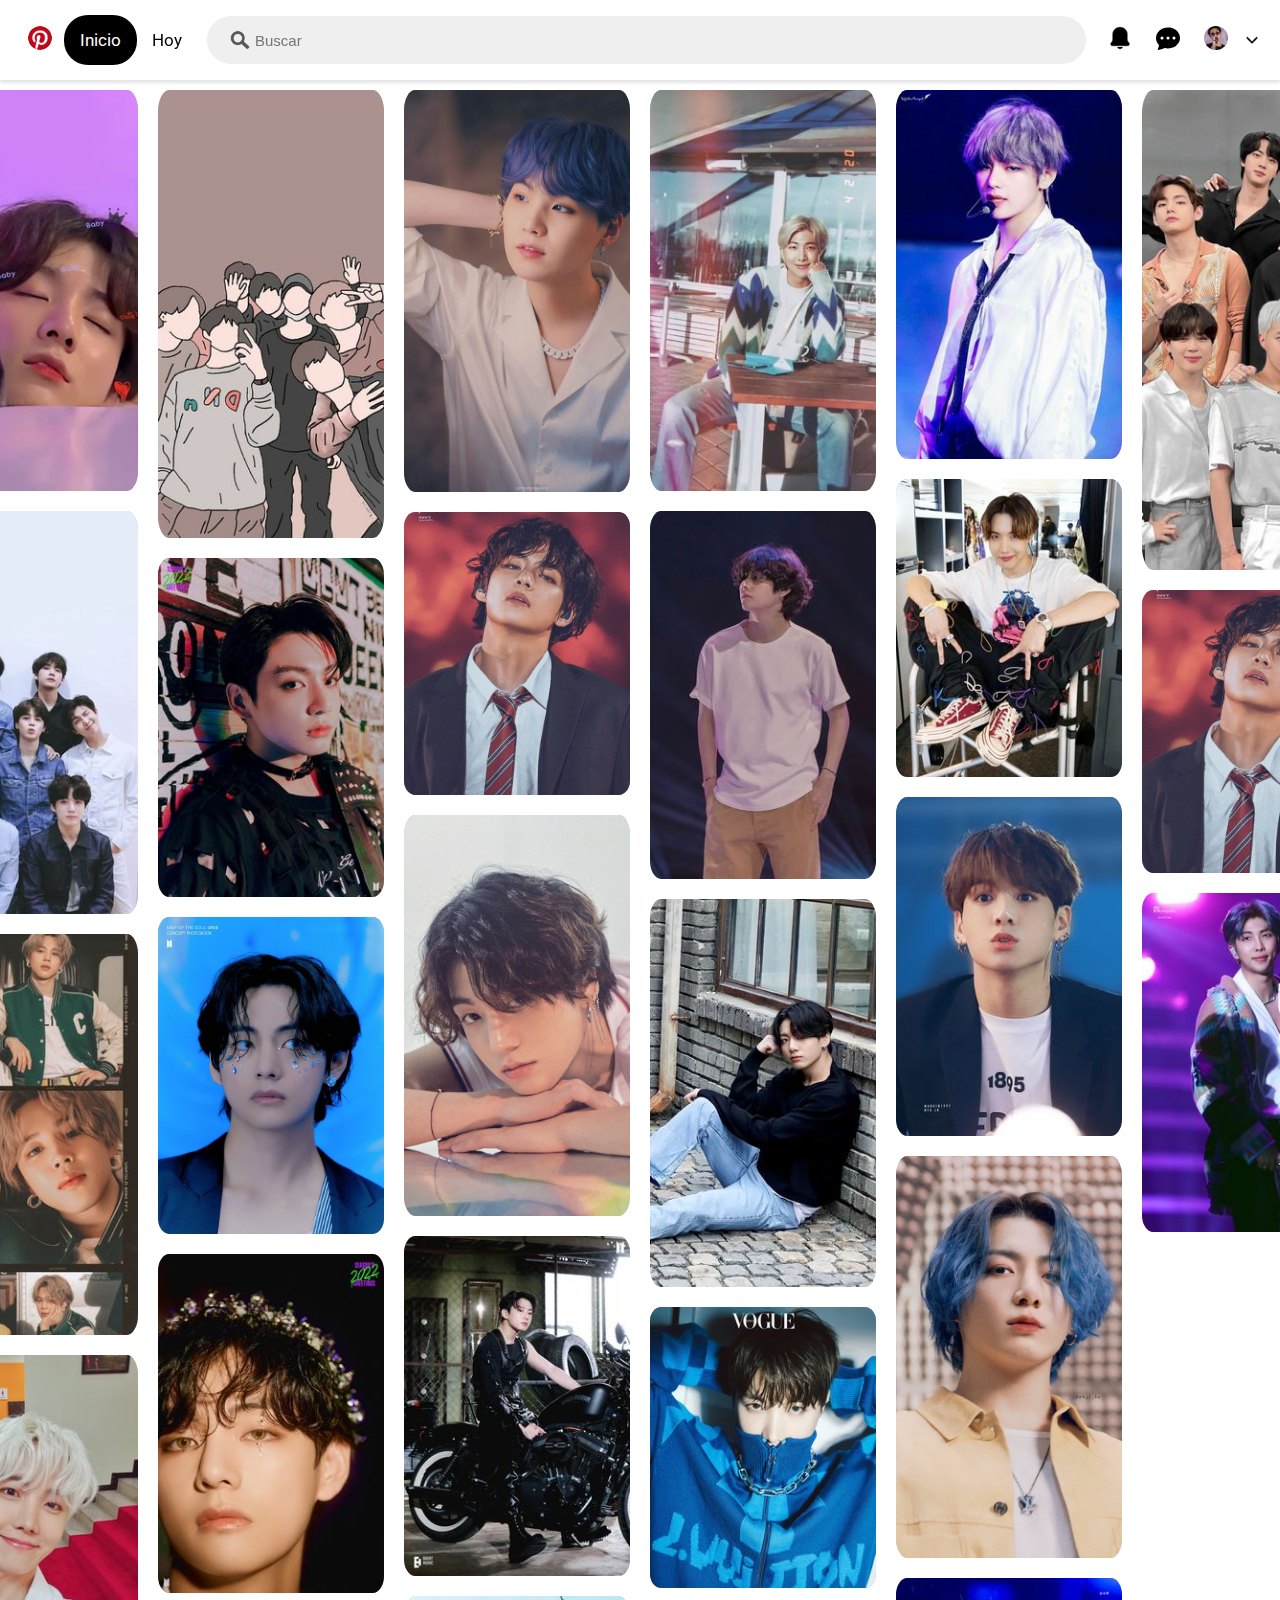
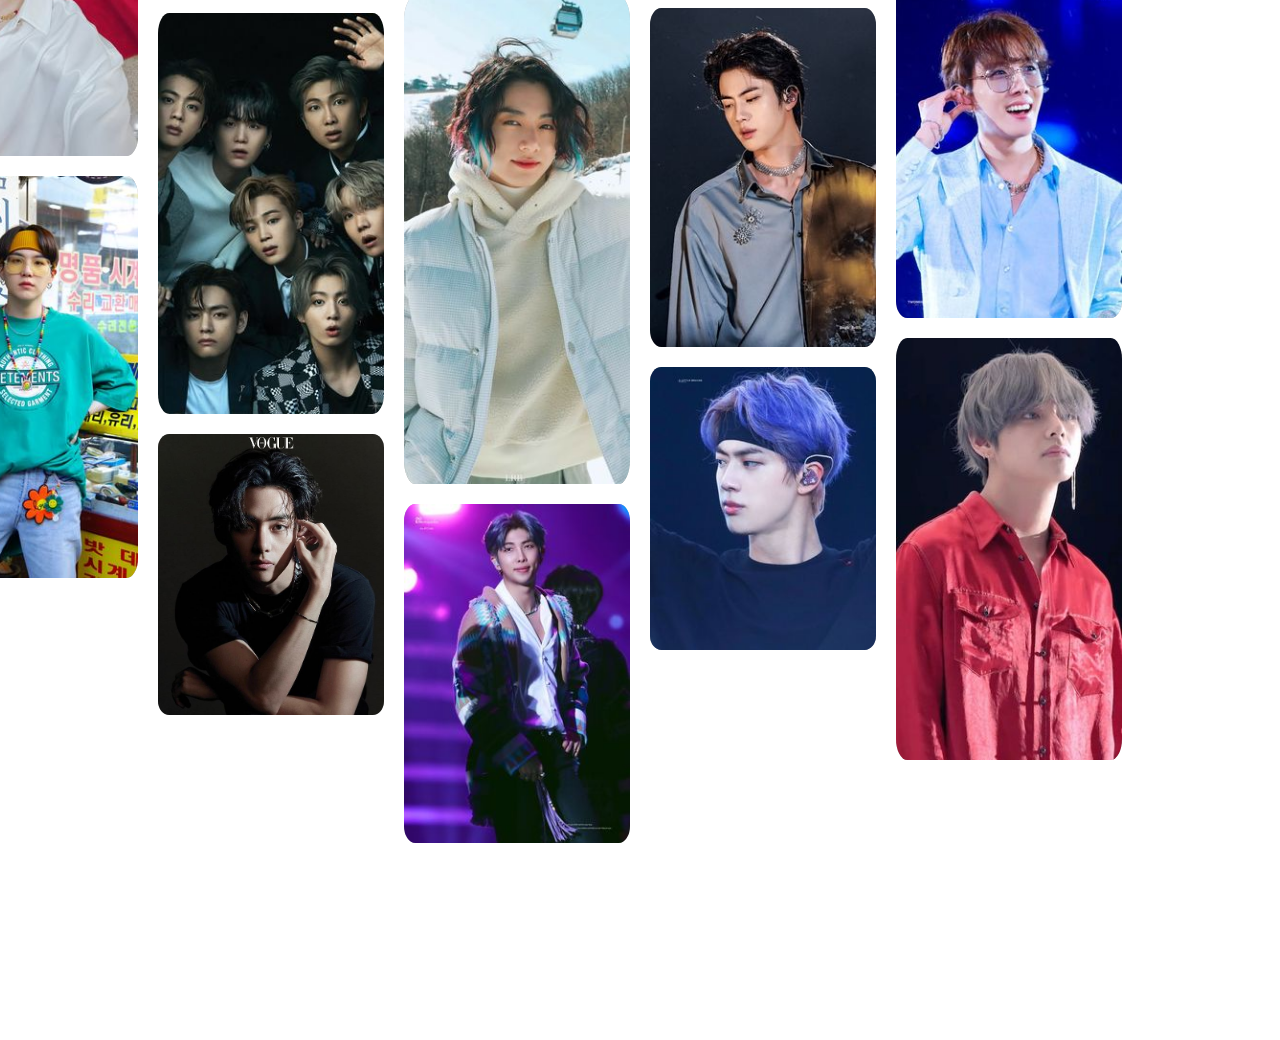
==== index.html @ 81903272 "first commit" ====
<!DOCTYPE html>
<html lang="en">

<head>
    <meta charset="UTF-8">
    <meta http-equiv="X-UA-Compatible" content="IE=edge">
    <meta name="viewport" content="width=device-width, initial-scale=1.0">
    <title>Clon Pinterest</title>
    <link rel="stylesheet" href="style.css">
    <link rel="shortcut icon" href="images/pinterest-logo.png" type="image/x-icon">
</head>

<body>
    <nav id="navbar-pinterest">
        <div class="icon-main">
            <a href="https://www.pinterest.com">
                <img id="pinterest-icon" src="images/pinterest-logo.png" alt="">
            </a>
        </div>
        <div class="nav-bttn main">
            <input type="button" value="Inicio">
            <img id="mobile-down" src="images/icon-down.png" alt="">
        </div>
        <div class="nav-bttn today">
            <input type="button" value="Hoy">
        </div>
        <div class="box">
            <div class="box-search">
                <div>
                    <img src="images/icon-search.png" alt="">
                </div>
                <div>
                    <input class="finder" type="text" name="" id="" placeholder="Buscar">
                </div>
            </div>
        </div>
        <div class="icon-right">
            <div id="mobile-search">
                <img src="images/icon-search.png" alt="">
            </div>
            <div id="notifications">
                <img src="images/bell-ring.png" alt="">
            </div>
            <div id="message">
                <img src="images/icon-chat.svg" alt="">
            </div>
            <div id="profile-img">
                <img src="images/profile.jpg" alt="">
            </div>
            <div id="options">
                <img src="images/icon-down.png" alt="">
            </div>
        </div>
    </nav>

    <main id="content">
        <div class="card-image">
            <div id="box-hover">
                <div id="box-up">
                    <div id="box-perfil">
                        Perfil
                        <img src="images/icon-down-white.png" alt="">
                    </div>
                    <div id="box-guardar">
                        <input type="button" value="Guardar">
                    </div>
                </div>
                <div id="box-down">
                    <div id="box-subir">
                        <img src="images/upload.png" alt="">
                    </div>
                    <div id="box-opciones">
                        <img src="images/more-option.png" alt="">
                    </div>
                </div>
            </div>
            <img src="images/img-12.jpg" alt="">
        </div>
        <div class="card-image">
            <div id="box-hover">
                <div id="box-up">
                    <div id="box-perfil">
                        Perfil
                        <img src="images/icon-down-white.png" alt="">
                    </div>
                    <div id="box-guardar">
                        <input type="button" value="Guardar">
                    </div>
                </div>
                <div id="box-down">
                    <div id="box-subir">
                        <img src="images/upload.png" alt="">
                    </div>
                    <div id="box-opciones">
                        <img src="images/more-option.png" alt="">
                    </div>
                </div>
            </div>
            <img src="images/img-13.jpg" alt="">
        </div>
        <div class="card-image">
            <div id="box-hover">
                <div id="box-up">
                    <div id="box-perfil">
                        Perfil
                        <img src="images/icon-down-white.png" alt="">
                    </div>
                    <div id="box-guardar">
                        <input type="button" value="Guardar">
                    </div>
                </div>
                <div id="box-down">
                    <div id="box-subir">
                        <img src="images/upload.png" alt="">
                    </div>
                    <div id="box-opciones">
                        <img src="images/more-option.png" alt="">
                    </div>
                </div>
            </div>
            <img src="images/img-14.jpg" alt="">
        </div>
        <div class="card-image">
            <div id="box-hover">
                <div id="box-up">
                    <div id="box-perfil">
                        Perfil
                        <img src="images/icon-down-white.png" alt="">
                    </div>
                    <div id="box-guardar">
                        <input type="button" value="Guardar">
                    </div>
                </div>
                <div id="box-down">
                    <div id="box-subir">
                        <img src="images/upload.png" alt="">
                    </div>
                    <div id="box-opciones">
                        <img src="images/more-option.png" alt="">
                    </div>
                </div>
            </div>
            <img src="images/img-15.jpg" alt="">
        </div>
        <div class="card-image">
            <div id="box-hover">
                <div id="box-up">
                    <div id="box-perfil">
                        Perfil
                        <img src="images/icon-down-white.png" alt="">
                    </div>
                    <div id="box-guardar">
                        <input type="button" value="Guardar">
                    </div>
                </div>
                <div id="box-down">
                    <div id="box-subir">
                        <img src="images/upload.png" alt="">
                    </div>
                    <div id="box-opciones">
                        <img src="images/more-option.png" alt="">
                    </div>
                </div>
            </div>
            <img src="images/img-6.jpg" alt="">
        </div>
        <div class="card-image">
            <div id="box-hover">
                <div id="box-up">
                    <div id="box-perfil">
                        Perfil
                        <img src="images/icon-down-white.png" alt="">
                    </div>
                    <div id="box-guardar">
                        <input type="button" value="Guardar">
                    </div>
                </div>
                <div id="box-down">
                    <div id="box-subir">
                        <img src="images/upload.png" alt="">
                    </div>
                    <div id="box-opciones">
                        <img src="images/more-option.png" alt="">
                    </div>
                </div>
            </div>
            <img src="images/img-5.jpg" alt="">
        </div>
        <div class="card-image">
            <div id="box-hover">
                <div id="box-up">
                    <div id="box-perfil">
                        Perfil
                        <img src="images/icon-down-white.png" alt="">
                    </div>
                    <div id="box-guardar">
                        <input type="button" value="Guardar">
                    </div>
                </div>
                <div id="box-down">
                    <div id="box-subir">
                        <img src="images/upload.png" alt="">
                    </div>
                    <div id="box-opciones">
                        <img src="images/more-option.png" alt="">
                    </div>
                </div>
            </div>
            <img src="images/img-11.jpg" alt="">
        </div>
        <div class="card-image">
            <div id="box-hover">
                <div id="box-up">
                    <div id="box-perfil">
                        Perfil
                        <img src="images/icon-down-white.png" alt="">
                    </div>
                    <div id="box-guardar">
                        <input type="button" value="Guardar">
                    </div>
                </div>
                <div id="box-down">
                    <div id="box-subir">
                        <img src="images/upload.png" alt="">
                    </div>
                    <div id="box-opciones">
                        <img src="images/more-option.png" alt="">
                    </div>
                </div>
            </div>
            <img src="images/img-1.jpg" alt="">
        </div>
        <div class="card-image">
            <div id="box-hover">
                <div id="box-up">
                    <div id="box-perfil">
                        Perfil
                        <img src="images/icon-down-white.png" alt="">
                    </div>
                    <div id="box-guardar">
                        <input type="button" value="Guardar">
                    </div>
                </div>
                <div id="box-down">
                    <div id="box-subir">
                        <img src="images/upload.png" alt="">
                    </div>
                    <div id="box-opciones">
                        <img src="images/more-option.png" alt="">
                    </div>
                </div>
            </div>
            <img src="images/img-8.jpg" alt="">
        </div>
        <div class="card-image">
            <img src="images/img-9.jpg" alt="">
        </div>
        <div class="card-image">
            <div id="box-hover">
                <div id="box-up">
                    <div id="box-perfil">
                        Perfil
                        <img src="images/icon-down-white.png" alt="">
                    </div>
                    <div id="box-guardar">
                        <input type="button" value="Guardar">
                    </div>
                </div>
                <div id="box-down">
                    <div id="box-subir">
                        <img src="images/upload.png" alt="">
                    </div>
                    <div id="box-opciones">
                        <img src="images/more-option.png" alt="">
                    </div>
                </div>
            </div>
            <img src="images/img-10.jpg" alt="">
        </div>
        <div class="card-image">
            <div id="box-hover">
                <div id="box-up">
                    <div id="box-perfil">
                        Perfil
                        <img src="images/icon-down-white.png" alt="">
                    </div>
                    <div id="box-guardar">
                        <input type="button" value="Guardar">
                    </div>
                </div>
                <div id="box-down">
                    <div id="box-subir">
                        <img src="images/upload.png" alt="">
                    </div>
                    <div id="box-opciones">
                        <img src="images/more-option.png" alt="">
                    </div>
                </div>
            </div>
            <img src="images/img-2.jpg" alt="">
        </div>
        <div class="card-image">
            <div id="box-hover">
                <div id="box-up">
                    <div id="box-perfil">
                        Perfil
                        <img src="images/icon-down-white.png" alt="">
                    </div>
                    <div id="box-guardar">
                        <input type="button" value="Guardar">
                    </div>
                </div>
                <div id="box-down">
                    <div id="box-subir">
                        <img src="images/upload.png" alt="">
                    </div>
                    <div id="box-opciones">
                        <img src="images/more-option.png" alt="">
                    </div>
                </div>
            </div>
            <img src="images/img-3.jpg" alt="">
        </div>
        <div class="card-image">
            <div id="box-hover">
                <div id="box-up">
                    <div id="box-perfil">
                        Perfil
                        <img src="images/icon-down-white.png" alt="">
                    </div>
                    <div id="box-guardar">
                        <input type="button" value="Guardar">
                    </div>
                </div>
                <div id="box-down">
                    <div id="box-subir">
                        <img src="images/upload.png" alt="">
                    </div>
                    <div id="box-opciones">
                        <img src="images/more-option.png" alt="">
                    </div>
                </div>
            </div>
            <img src="images/img-4.jpg" alt="">
        </div>
        <div class="card-image">
            <div id="box-hover">
                <div id="box-up">
                    <div id="box-perfil">
                        Perfil
                        <img src="images/icon-down-white.png" alt="">
                    </div>
                    <div id="box-guardar">
                        <input type="button" value="Guardar">
                    </div>
                </div>
                <div id="box-down">
                    <div id="box-subir">
                        <img src="images/upload.png" alt="">
                    </div>
                    <div id="box-opciones">
                        <img src="images/more-option.png" alt="">
                    </div>
                </div>
            </div>
            <img src="images/img-16.jpg" alt="">
        </div>
        <div class="card-image">
            <div id="box-hover">
                <div id="box-up">
                    <div id="box-perfil">
                        Perfil
                        <img src="images/icon-down-white.png" alt="">
                    </div>
                    <div id="box-guardar">
                        <input type="button" value="Guardar">
                    </div>
                </div>
                <div id="box-down">
                    <div id="box-subir">
                        <img src="images/upload.png" alt="">
                    </div>
                    <div id="box-opciones">
                        <img src="images/more-option.png" alt="">
                    </div>
                </div>
            </div>
            <img src="images/img-17.jpg" alt="">
        </div>
        <div class="card-image">
            <div id="box-hover">
                <div id="box-up">
                    <div id="box-perfil">
                        Perfil
                        <img src="images/icon-down-white.png" alt="">
                    </div>
                    <div id="box-guardar">
                        <input type="button" value="Guardar">
                    </div>
                </div>
                <div id="box-down">
                    <div id="box-subir">
                        <img src="images/upload.png" alt="">
                    </div>
                    <div id="box-opciones">
                        <img src="images/more-option.png" alt="">
                    </div>
                </div>
            </div>
            <img src="images/img-18.jpg" alt="">
        </div>
        <div class="card-image">
            <div id="box-hover">
                <div id="box-up">
                    <div id="box-perfil">
                        Perfil
                        <img src="images/icon-down-white.png" alt="">
                    </div>
                    <div id="box-guardar">
                        <input type="button" value="Guardar">
                    </div>
                </div>
                <div id="box-down">
                    <div id="box-subir">
                        <img src="images/upload.png" alt="">
                    </div>
                    <div id="box-opciones">
                        <img src="images/more-option.png" alt="">
                    </div>
                </div>
            </div>
            <img src="images/img-19.jpg" alt="">
        </div>
        <div class="card-image">
            <div id="box-hover">
                <div id="box-up">
                    <div id="box-perfil">
                        Perfil
                        <img src="images/icon-down-white.png" alt="">
                    </div>
                    <div id="box-guardar">
                        <input type="button" value="Guardar">
                    </div>
                </div>
                <div id="box-down">
                    <div id="box-subir">
                        <img src="images/upload.png" alt="">
                    </div>
                    <div id="box-opciones">
                        <img src="images/more-option.png" alt="">
                    </div>
                </div>
            </div>
            <img src="images/img-20.jpg" alt="">
        </div>
        <div class="card-image">
            <div id="box-hover">
                <div id="box-up">
                    <div id="box-perfil">
                        Perfil
                        <img src="images/icon-down-white.png" alt="">
                    </div>
                    <div id="box-guardar">
                        <input type="button" value="Guardar">
                    </div>
                </div>
                <div id="box-down">
                    <div id="box-subir">
                        <img src="images/upload.png" alt="">
                    </div>
                    <div id="box-opciones">
                        <img src="images/more-option.png" alt="">
                    </div>
                </div>
            </div>
            <img src="images/img-21.jpg" alt="">
        </div>
        <div class="card-image">
            <div id="box-hover">
                <div id="box-up">
                    <div id="box-perfil">
                        Perfil
                        <img src="images/icon-down-white.png" alt="">
                    </div>
                    <div id="box-guardar">
                        <input type="button" value="Guardar">
                    </div>
                </div>
                <div id="box-down">
                    <div id="box-subir">
                        <img src="images/upload.png" alt="">
                    </div>
                    <div id="box-opciones">
                        <img src="images/more-option.png" alt="">
                    </div>
                </div>
            </div>
            <img src="images/img-22.jpg" alt="">
        </div>
        <div class="card-image">
            <div id="box-hover">
                <div id="box-up">
                    <div id="box-perfil">
                        Perfil
                        <img src="images/icon-down-white.png" alt="">
                    </div>
                    <div id="box-guardar">
                        <input type="button" value="Guardar">
                    </div>
                </div>
                <div id="box-down">
                    <div id="box-subir">
                        <img src="images/upload.png" alt="">
                    </div>
                    <div id="box-opciones">
                        <img src="images/more-option.png" alt="">
                    </div>
                </div>
            </div>
            <img src="images/img-23.jpg" alt="">
        </div>
        <div class="card-image">
            <div id="box-hover">
                <div id="box-up">
                    <div id="box-perfil">
                        Perfil
                        <img src="images/icon-down-white.png" alt="">
                    </div>
                    <div id="box-guardar">
                        <input type="button" value="Guardar">
                    </div>
                </div>
                <div id="box-down">
                    <div id="box-subir">
                        <img src="images/upload.png" alt="">
                    </div>
                    <div id="box-opciones">
                        <img src="images/more-option.png" alt="">
                    </div>
                </div>
            </div>
            <img src="images/img-24.jpg" alt="">
        </div>
        <div class="card-image">
            <div id="box-hover">
                <div id="box-up">
                    <div id="box-perfil">
                        Perfil
                        <img src="images/icon-down-white.png" alt="">
                    </div>
                    <div id="box-guardar">
                        <input type="button" value="Guardar">
                    </div>
                </div>
                <div id="box-down">
                    <div id="box-subir">
                        <img src="images/upload.png" alt="">
                    </div>
                    <div id="box-opciones">
                        <img src="images/more-option.png" alt="">
                    </div>
                </div>
            </div>
            <img src="images/img-25.jpg" alt="">
        </div>
        <div class="card-image">
            <div id="box-hover">
                <div id="box-up">
                    <div id="box-perfil">
                        Perfil
                        <img src="images/icon-down-white.png" alt="">
                    </div>
                    <div id="box-guardar">
                        <input type="button" value="Guardar">
                    </div>
                </div>
                <div id="box-down">
                    <div id="box-subir">
                        <img src="images/upload.png" alt="">
                    </div>
                    <div id="box-opciones">
                        <img src="images/more-option.png" alt="">
                    </div>
                </div>
            </div>
            <img src="images/img-26.jpg" alt="">
        </div>
        <div class="card-image">
            <div id="box-hover">
                <div id="box-up">
                    <div id="box-perfil">
                        Perfil
                        <img src="images/icon-down-white.png" alt="">
                    </div>
                    <div id="box-guardar">
                        <input type="button" value="Guardar">
                    </div>
                </div>
                <div id="box-down">
                    <div id="box-subir">
                        <img src="images/upload.png" alt="">
                    </div>
                    <div id="box-opciones">
                        <img src="images/more-option.png" alt="">
                    </div>
                </div>
            </div>
            <img src="images/img-27.jpg" alt="">
        </div>
        <div class="card-image">
            <div id="box-hover">
                <div id="box-up">
                    <div id="box-perfil">
                        Perfil
                        <img src="images/icon-down-white.png" alt="">
                    </div>
                    <div id="box-guardar">
                        <input type="button" value="Guardar">
                    </div>
                </div>
                <div id="box-down">
                    <div id="box-subir">
                        <img src="images/upload.png" alt="">
                    </div>
                    <div id="box-opciones">
                        <img src="images/more-option.png" alt="">
                    </div>
                </div>
            </div>
            <img src="images/img-28.jpg" alt="">
        </div>
        <div class="card-image">
            <div id="box-hover">
                <div id="box-up">
                    <div id="box-perfil">
                        Perfil
                        <img src="images/icon-down-white.png" alt="">
                    </div>
                    <div id="box-guardar">
                        <input type="button" value="Guardar">
                    </div>
                </div>
                <div id="box-down">
                    <div id="box-subir">
                        <img src="images/upload.png" alt="">
                    </div>
                    <div id="box-opciones">
                        <img src="images/more-option.png" alt="">
                    </div>
                </div>
            </div>
            <img src="images/img-29.jpg" alt="">
        </div>
        <div class="card-image">
            <div id="box-hover">
                <div id="box-up">
                    <div id="box-perfil">
                        Perfil
                        <img src="images/icon-down-white.png" alt="">
                    </div>
                    <div id="box-guardar">
                        <input type="button" value="Guardar">
                    </div>
                </div>
                <div id="box-down">
                    <div id="box-subir">
                        <img src="images/upload.png" alt="">
                    </div>
                    <div id="box-opciones">
                        <img src="images/more-option.png" alt="">
                    </div>
                </div>
            </div>
            <img src="images/img-30.jpg" alt="">
        </div>
        <div class="card-image">
            <div id="box-hover">
                <div id="box-up">
                    <div id="box-perfil">
                        Perfil
                        <img src="images/icon-down-white.png" alt="">
                    </div>
                    <div id="box-guardar">
                        <input type="button" value="Guardar">
                    </div>
                </div>
                <div id="box-down">
                    <div id="box-subir">
                        <img src="images/upload.png" alt="">
                    </div>
                    <div id="box-opciones">
                        <img src="images/more-option.png" alt="">
                    </div>
                </div>
            </div>
            <img src="images/img-7.jpg" alt="">
        </div>
        <div class="card-image">
            <div id="box-hover">
                <div id="box-up">
                    <div id="box-perfil">
                        Perfil
                        <img src="images/icon-down-white.png" alt="">
                    </div>
                    <div id="box-guardar">
                        <input type="button" value="Guardar">
                    </div>
                </div>
                <div id="box-down">
                    <div id="box-subir">
                        <img src="images/upload.png" alt="">
                    </div>
                    <div id="box-opciones">
                        <img src="images/more-option.png" alt="">
                    </div>
                </div>
            </div>
            <img src="images/img-3.jpg" alt="">
        </div>
        <div class="card-image">
            <div id="box-hover">
                <div id="box-up">
                    <div id="box-perfil">
                        Perfil
                        <img src="images/icon-down-white.png" alt="">
                    </div>
                    <div id="box-guardar">
                        <input type="button" value="Guardar">
                    </div>
                </div>
                <div id="box-down">
                    <div id="box-subir">
                        <img src="images/upload.png" alt="">
                    </div>
                    <div id="box-opciones">
                        <img src="images/more-option.png" alt="">
                    </div>
                </div>
            </div>
            <img src="images/img-18.jpg" alt="">
        </div>
    </main>
</body>

</html>
---- style.css ----
@import url('https://fonts.googleapis.com/css2?family=Roboto:wght@300;500&display=swap');


* {
    margin: 0;
    padding: 0;
    box-sizing: border-box;
}

body {
    font-family: 'Roboto', sans-serif;
}

/*-------------Navegador------------*/
#navbar-pinterest {
    height: 80px;
    display: flex;
    justify-content: center;
    align-items: center;
    flex-wrap: wrap;
    padding: 0px 16px;
    left: 0;
    position: fixed;
    right: 0;
    z-index: 100;
    top: 0px;
    background-color: white;
    box-shadow: 0 3px 3px rgb(50 50 93 / 5%), 0 3px 3px rgb(0 0 0 / 7%);
}

nav .nav-bttn {
    white-space: nowrap;
    height: 50px;
    min-width: 60px;
    border-radius: 24px;
    display: flex;
    justify-content: center;
    align-items: center;
}

.nav-bttn input {
    font-size: 17px;
    font-family: 'Roboto', sans-serif;
    background-color: transparent;
    border: none;
}

/*Boton inicio*/
nav .main {
    background-color: black;
    padding: 0px 16px;
}

nav .main input {
    color: white;
}

nav .today:hover {
    background-color: #EFEFEF;
}

#mobile-down{
    display:none
}

#mobile-search{
    display: none;
}

/*Iconos del navegador*/
.icon-main {
    width: 48px;
    height: 48px;
    display: flex;
    justify-content: center;
    align-items: center;
}

#pinterest-icon {
    border-radius: 50%;
}

#navbar-pinterest img {
    width: 30px;
    height: fit-content;
}

a>#pinterest-icon {
    width: 24px;
}

/*Buscador*/

.box {
    display: flex;
    justify-content: center;
    align-items: center;
    flex-grow: 1;
}

.box-search {
    display: flex;
    justify-content: flex-start;
    align-items: center;
    background-color: #EFEFEF;
    border-radius: 24px;
    height: 48px;
    padding: 8px 18px;
    margin: 0px 10px;
    flex-grow: 1;
}

.box-search:hover {
    background-color: #E1E1E1;
}

.box-search div {
    display: flex;
    justify-content: center;
    align-items: center;
    height: 100%;
}

.box-search img {
    padding: 5px;
}

.finder {
    background-color: transparent;
    color: #333;
    font-weight: normal;
    height: fit-content;
    outline: none;
    padding: 0;
    width: 100%;
    font-size: 15px;
    border: none;
}

/*Iconos de la derecha*/

.icon-right {
    display: flex;
    justify-content: center;
    align-items: center;
}

#notifications img,
#message img,
#profile-img img {
    width: 24px;
    height: 24px;
}

#options img {
    width: 12px;
    height: 12px;
}

#notifications,
#message,
#profile-img {
    border-radius: 50%;
    padding: 12px;
}

#options {
    border-radius: 50%;
    padding: 2px;
    height: 24px;
    width: 24px;
    display: flex;
    justify-content: center;
    align-items: center;
}

#notifications:hover,
#message:hover,
#profile-img:hover {
    background-color: rgb(240, 240, 240);
    border-radius: 50%;
    padding: 12px;
}

.icon-right #options:hover {
    background-color: rgb(240, 240, 240);
    border-radius: 50%;
    padding: 10px;
}

#profile-img>img {
    border-radius: 100%;

}

#profile-img,
#options>img {
    border-radius: 50%;
}

/*-------------Contentendedor de images------------*/

main {
    padding: 0px 45px;
    margin-top: 80px
}

#content {
    display: flex;
    height: 200vw;
    align-items: center;
    justify-content: flex-start;
    flex-wrap: wrap;
    flex-direction: column;
    align-content: center;
}

#content div {
    margin: 10px;
    display: flex;
    justify-content: center;
    align-items: center;
    width: 19%;
    height: max-content;
    cursor: zoom-in;
}

#content img {
    width: 100%;
    border-radius: 5%;
    z-index: 20;
}

.card-image {
    overflow: auto;
    position: relative;
    width: 100%;
    height: auto;
}

.card-image>#box-hover {
    position: absolute;
    overflow: hidden;
    height: 100%;
    width: 100%;
    display: flex;
    flex-direction: column;
    justify-content: space-between;
    align-content: center;
    align-items: center;
    border-radius: 5%;
    padding-left: 5%;
    padding-right: 5%;
    background-color: rgba(0, 0, 0, 0.3);
    z-index: 10;
}

#box-hover>div {
    display: flex;
    width: auto;
    flex-direction: row;
    flex-wrap: nowrap;
    align-content: stretch;
    justify-content: space-between;
}

/*HOVER*/
#content img:hover {
    z-index: 1;
    position: relative;
}

/*Iconos de la capa hover*/

#box-hover>#box-up {
    width: 100%;
    color: white;
}

#box-up>#box-perfil {
    margin-top: 0px;
    padding-left: 3%;
}

#box-up>#box-perfil>img {
    margin-left: 25%;
    width: 35%;
}

#box-up>#box-guardar {
    background-color: #ff2b40;
    width: fit-content;
    border-radius: 30px;
    padding: 5%;
}

#box-guardar input {
    background-color: transparent;
    margin: 1%;
    border: none;
    font-size: 15px;
    font-weight: bold;
    color: white;
}

#box-hover>#box-down {
    display: flex;
    justify-content: flex-end;
    align-items: center;
    padding: 1%;
    height: fit-content;
    margin-left: 50%;
    margin-bottom: 0px;
    margin-right: 0px;
}

#box-down {
    padding-left: 10%;
}

#box-down>div {
    background-color: #E1E1E1;
    margin-right: 5px;
    border-radius: 100%;
    padding: 5px;
    width: 33%;
    height: auto;
}

@media screen and (max-width: 1115px) {

    #content {
        height: 300vw;
    }

    #content div {
        width: 22%;
    }

    #box-up>#box-perfil {
        padding-left: 10px;
    }

    #box-down>div {
        padding: 5px;
        width: auto;
        height: auto;
    }

    #box-down>div>img {
        width: 20px;
        height: 20px;
    }

}

@media screen and (max-width: 1000px) {

    #content {
        height: 500vw;
    }

    #content div {
        width: 30%;
    }

    #box-down>div {
        padding: 5px;
        width: auto;
        height: auto;
    }

    #box-down>div>img {
        width: 20px;
        height: 20px;
    }
}

@media screen and (max-width: 750px) {

    #content {
        height: 1000vw;
    }

    #content div {
        width: 40%;
    }

    #box-down>div {
        padding: 5px;
        width: auto;
        height: auto;
    }

    #box-down>div>img {
        width: 20px;
        height: 20px;
    }
}

@media screen and (max-width: 680px) {

    #content {
        height: 1200vw;
    }

    #content div {
        width: 44%;
    }

    .finder {
        display: none;
    }

    .box-search {
        display: none;
    }

    nav>.today {
        display: none;
    }

    nav>.nav-bttn{
        background-color: white;
        color: black;
    }

    nav>.nav-bttn>input{
        background-color: transparent;
        color: black;
    }

    nav #mobile-down{
        display: block;
        margin-left: 5px;
        width: 15px;
        height: auto;
    }

    nav #mobile-search{
        display: block;
    }
    
    nav #mobile-search >img{
        width: 24px;
        height: 24px;
    }

    #mobile-search {
    border-radius: 50%;
    padding: 12px;
    }

    #mobile-search:hover {
    background-color: rgb(240, 240, 240);
    border-radius: 50%;
    padding: 12px;
    }

    .nav-bttn:hover{
        background-color: rgb(240, 240, 240);
    }
}

@media screen and (max-width: 550px) {

    #content {
        height: 1200vw;
    }

    #content div {
        width: 48%;
    }
}

@media screen and (max-width: 470px){
    #content img:hover {
        z-index: 20;
        position: relative;
    }
}

@media screen and (max-width: 410px) {
    #message, #notifications{
        display: none;
    }
}

@media screen and (max-width: 320px) {
    nav #mobile-down, #profile-img{
        display: none;
    }

}
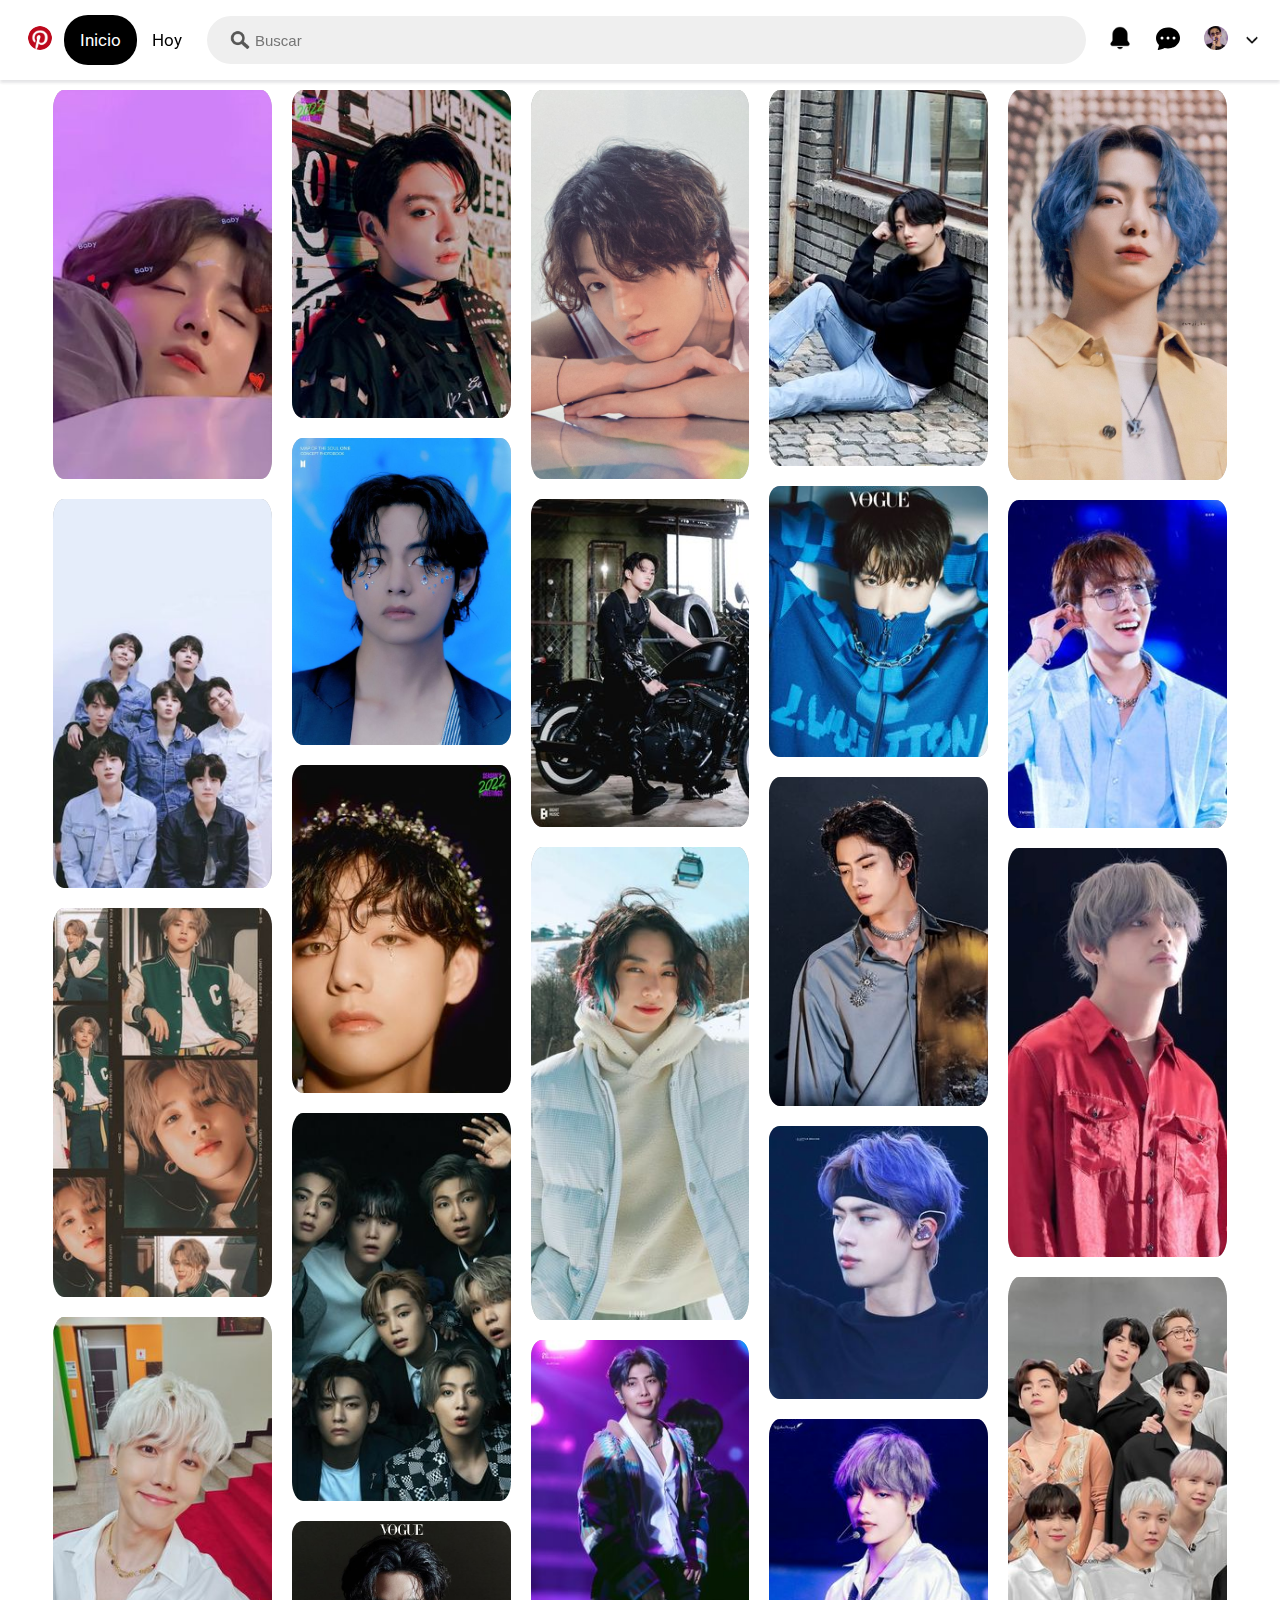
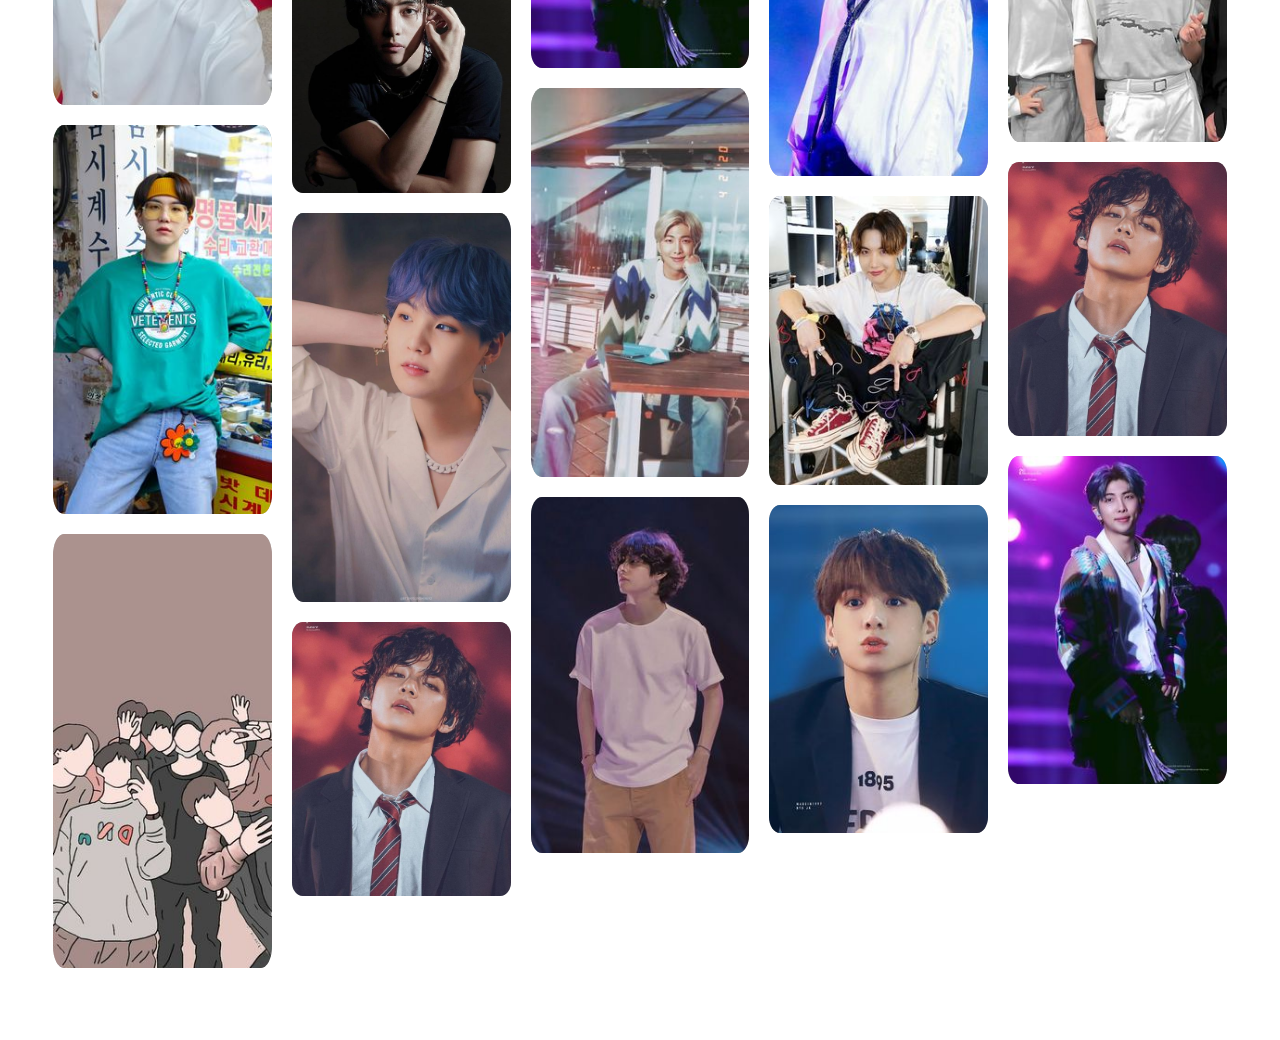
==== commit a47f1424: "Segunda modificacion" ====
--- a/index.html
+++ b/index.html
@@ -4,22 +4,22 @@
 <head>
     <meta charset="UTF-8">
     <meta http-equiv="X-UA-Compatible" content="IE=edge">
-    <meta name="viewport" content="width=device-width, initial-scale=1.0">
+    <meta name="viewport" content="wclassth=device-wclassth, initial-scale=1.0">
     <title>Clon Pinterest</title>
     <link rel="stylesheet" href="style.css">
     <link rel="shortcut icon" href="images/pinterest-logo.png" type="image/x-icon">
 </head>
 
 <body>
-    <nav id="navbar-pinterest">
+    <nav class="navbar-pinterest">
         <div class="icon-main">
             <a href="https://www.pinterest.com">
-                <img id="pinterest-icon" src="images/pinterest-logo.png" alt="">
+                <img class="pinterest-icon" src="images/pinterest-logo.png" alt="">
             </a>
         </div>
         <div class="nav-bttn main">
             <input type="button" value="Inicio">
-            <img id="mobile-down" src="images/icon-down.png" alt="">
+            <img class="mobile-down" src="images/icon-down.png" alt="">
         </div>
         <div class="nav-bttn today">
             <input type="button" value="Hoy">
@@ -30,46 +30,46 @@
                     <img src="images/icon-search.png" alt="">
                 </div>
                 <div>
-                    <input class="finder" type="text" name="" id="" placeholder="Buscar">
+                    <input class="finder" type="text" name="" class="" placeholder="Buscar">
                 </div>
             </div>
         </div>
         <div class="icon-right">
-            <div id="mobile-search">
+            <div class="mobile-search">
                 <img src="images/icon-search.png" alt="">
             </div>
-            <div id="notifications">
+            <div class="notifications">
                 <img src="images/bell-ring.png" alt="">
             </div>
-            <div id="message">
+            <div class="message">
                 <img src="images/icon-chat.svg" alt="">
             </div>
-            <div id="profile-img">
+            <div class="profile-img">
                 <img src="images/profile.jpg" alt="">
             </div>
-            <div id="options">
+            <div class="options">
                 <img src="images/icon-down.png" alt="">
             </div>
         </div>
     </nav>
 
-    <main id="content">
-        <div class="card-image">
-            <div id="box-hover">
-                <div id="box-up">
-                    <div id="box-perfil">
-                        Perfil
-                        <img src="images/icon-down-white.png" alt="">
-                    </div>
-                    <div id="box-guardar">
-                        <input type="button" value="Guardar">
-                    </div>
-                </div>
-                <div id="box-down">
-                    <div id="box-subir">
-                        <img src="images/upload.png" alt="">
-                    </div>
-                    <div id="box-opciones">
+    <main class="content">
+        <div class="card-image">
+            <div class="box-hover">
+                <div class="box-up">
+                    <div class="box-perfil">
+                        Perfil
+                        <img src="images/icon-down-white.png" alt="">
+                    </div>
+                    <div class="box-guardar">
+                        <input type="button" value="Guardar">
+                    </div>
+                </div>
+                <div class="box-down">
+                    <div class="box-subir">
+                        <img src="images/upload.png" alt="">
+                    </div>
+                    <div class="box-opciones">
                         <img src="images/more-option.png" alt="">
                     </div>
                 </div>
@@ -77,21 +77,21 @@
             <img src="images/img-12.jpg" alt="">
         </div>
         <div class="card-image">
-            <div id="box-hover">
-                <div id="box-up">
-                    <div id="box-perfil">
-                        Perfil
-                        <img src="images/icon-down-white.png" alt="">
-                    </div>
-                    <div id="box-guardar">
-                        <input type="button" value="Guardar">
-                    </div>
-                </div>
-                <div id="box-down">
-                    <div id="box-subir">
-                        <img src="images/upload.png" alt="">
-                    </div>
-                    <div id="box-opciones">
+            <div class="box-hover">
+                <div class="box-up">
+                    <div class="box-perfil">
+                        Perfil
+                        <img src="images/icon-down-white.png" alt="">
+                    </div>
+                    <div class="box-guardar">
+                        <input type="button" value="Guardar">
+                    </div>
+                </div>
+                <div class="box-down">
+                    <div class="box-subir">
+                        <img src="images/upload.png" alt="">
+                    </div>
+                    <div class="box-opciones">
                         <img src="images/more-option.png" alt="">
                     </div>
                 </div>
@@ -99,21 +99,21 @@
             <img src="images/img-13.jpg" alt="">
         </div>
         <div class="card-image">
-            <div id="box-hover">
-                <div id="box-up">
-                    <div id="box-perfil">
-                        Perfil
-                        <img src="images/icon-down-white.png" alt="">
-                    </div>
-                    <div id="box-guardar">
-                        <input type="button" value="Guardar">
-                    </div>
-                </div>
-                <div id="box-down">
-                    <div id="box-subir">
-                        <img src="images/upload.png" alt="">
-                    </div>
-                    <div id="box-opciones">
+            <div class="box-hover">
+                <div class="box-up">
+                    <div class="box-perfil">
+                        Perfil
+                        <img src="images/icon-down-white.png" alt="">
+                    </div>
+                    <div class="box-guardar">
+                        <input type="button" value="Guardar">
+                    </div>
+                </div>
+                <div class="box-down">
+                    <div class="box-subir">
+                        <img src="images/upload.png" alt="">
+                    </div>
+                    <div class="box-opciones">
                         <img src="images/more-option.png" alt="">
                     </div>
                 </div>
@@ -121,21 +121,21 @@
             <img src="images/img-14.jpg" alt="">
         </div>
         <div class="card-image">
-            <div id="box-hover">
-                <div id="box-up">
-                    <div id="box-perfil">
-                        Perfil
-                        <img src="images/icon-down-white.png" alt="">
-                    </div>
-                    <div id="box-guardar">
-                        <input type="button" value="Guardar">
-                    </div>
-                </div>
-                <div id="box-down">
-                    <div id="box-subir">
-                        <img src="images/upload.png" alt="">
-                    </div>
-                    <div id="box-opciones">
+            <div class="box-hover">
+                <div class="box-up">
+                    <div class="box-perfil">
+                        Perfil
+                        <img src="images/icon-down-white.png" alt="">
+                    </div>
+                    <div class="box-guardar">
+                        <input type="button" value="Guardar">
+                    </div>
+                </div>
+                <div class="box-down">
+                    <div class="box-subir">
+                        <img src="images/upload.png" alt="">
+                    </div>
+                    <div class="box-opciones">
                         <img src="images/more-option.png" alt="">
                     </div>
                 </div>
@@ -143,21 +143,21 @@
             <img src="images/img-15.jpg" alt="">
         </div>
         <div class="card-image">
-            <div id="box-hover">
-                <div id="box-up">
-                    <div id="box-perfil">
-                        Perfil
-                        <img src="images/icon-down-white.png" alt="">
-                    </div>
-                    <div id="box-guardar">
-                        <input type="button" value="Guardar">
-                    </div>
-                </div>
-                <div id="box-down">
-                    <div id="box-subir">
-                        <img src="images/upload.png" alt="">
-                    </div>
-                    <div id="box-opciones">
+            <div class="box-hover">
+                <div class="box-up">
+                    <div class="box-perfil">
+                        Perfil
+                        <img src="images/icon-down-white.png" alt="">
+                    </div>
+                    <div class="box-guardar">
+                        <input type="button" value="Guardar">
+                    </div>
+                </div>
+                <div class="box-down">
+                    <div class="box-subir">
+                        <img src="images/upload.png" alt="">
+                    </div>
+                    <div class="box-opciones">
                         <img src="images/more-option.png" alt="">
                     </div>
                 </div>
@@ -165,21 +165,21 @@
             <img src="images/img-6.jpg" alt="">
         </div>
         <div class="card-image">
-            <div id="box-hover">
-                <div id="box-up">
-                    <div id="box-perfil">
-                        Perfil
-                        <img src="images/icon-down-white.png" alt="">
-                    </div>
-                    <div id="box-guardar">
-                        <input type="button" value="Guardar">
-                    </div>
-                </div>
-                <div id="box-down">
-                    <div id="box-subir">
-                        <img src="images/upload.png" alt="">
-                    </div>
-                    <div id="box-opciones">
+            <div class="box-hover">
+                <div class="box-up">
+                    <div class="box-perfil">
+                        Perfil
+                        <img src="images/icon-down-white.png" alt="">
+                    </div>
+                    <div class="box-guardar">
+                        <input type="button" value="Guardar">
+                    </div>
+                </div>
+                <div class="box-down">
+                    <div class="box-subir">
+                        <img src="images/upload.png" alt="">
+                    </div>
+                    <div class="box-opciones">
                         <img src="images/more-option.png" alt="">
                     </div>
                 </div>
@@ -187,21 +187,21 @@
             <img src="images/img-5.jpg" alt="">
         </div>
         <div class="card-image">
-            <div id="box-hover">
-                <div id="box-up">
-                    <div id="box-perfil">
-                        Perfil
-                        <img src="images/icon-down-white.png" alt="">
-                    </div>
-                    <div id="box-guardar">
-                        <input type="button" value="Guardar">
-                    </div>
-                </div>
-                <div id="box-down">
-                    <div id="box-subir">
-                        <img src="images/upload.png" alt="">
-                    </div>
-                    <div id="box-opciones">
+            <div class="box-hover">
+                <div class="box-up">
+                    <div class="box-perfil">
+                        Perfil
+                        <img src="images/icon-down-white.png" alt="">
+                    </div>
+                    <div class="box-guardar">
+                        <input type="button" value="Guardar">
+                    </div>
+                </div>
+                <div class="box-down">
+                    <div class="box-subir">
+                        <img src="images/upload.png" alt="">
+                    </div>
+                    <div class="box-opciones">
                         <img src="images/more-option.png" alt="">
                     </div>
                 </div>
@@ -209,21 +209,21 @@
             <img src="images/img-11.jpg" alt="">
         </div>
         <div class="card-image">
-            <div id="box-hover">
-                <div id="box-up">
-                    <div id="box-perfil">
-                        Perfil
-                        <img src="images/icon-down-white.png" alt="">
-                    </div>
-                    <div id="box-guardar">
-                        <input type="button" value="Guardar">
-                    </div>
-                </div>
-                <div id="box-down">
-                    <div id="box-subir">
-                        <img src="images/upload.png" alt="">
-                    </div>
-                    <div id="box-opciones">
+            <div class="box-hover">
+                <div class="box-up">
+                    <div class="box-perfil">
+                        Perfil
+                        <img src="images/icon-down-white.png" alt="">
+                    </div>
+                    <div class="box-guardar">
+                        <input type="button" value="Guardar">
+                    </div>
+                </div>
+                <div class="box-down">
+                    <div class="box-subir">
+                        <img src="images/upload.png" alt="">
+                    </div>
+                    <div class="box-opciones">
                         <img src="images/more-option.png" alt="">
                     </div>
                 </div>
@@ -231,21 +231,21 @@
             <img src="images/img-1.jpg" alt="">
         </div>
         <div class="card-image">
-            <div id="box-hover">
-                <div id="box-up">
-                    <div id="box-perfil">
-                        Perfil
-                        <img src="images/icon-down-white.png" alt="">
-                    </div>
-                    <div id="box-guardar">
-                        <input type="button" value="Guardar">
-                    </div>
-                </div>
-                <div id="box-down">
-                    <div id="box-subir">
-                        <img src="images/upload.png" alt="">
-                    </div>
-                    <div id="box-opciones">
+            <div class="box-hover">
+                <div class="box-up">
+                    <div class="box-perfil">
+                        Perfil
+                        <img src="images/icon-down-white.png" alt="">
+                    </div>
+                    <div class="box-guardar">
+                        <input type="button" value="Guardar">
+                    </div>
+                </div>
+                <div class="box-down">
+                    <div class="box-subir">
+                        <img src="images/upload.png" alt="">
+                    </div>
+                    <div class="box-opciones">
                         <img src="images/more-option.png" alt="">
                     </div>
                 </div>
@@ -256,21 +256,21 @@
             <img src="images/img-9.jpg" alt="">
         </div>
         <div class="card-image">
-            <div id="box-hover">
-                <div id="box-up">
-                    <div id="box-perfil">
-                        Perfil
-                        <img src="images/icon-down-white.png" alt="">
-                    </div>
-                    <div id="box-guardar">
-                        <input type="button" value="Guardar">
-                    </div>
-                </div>
-                <div id="box-down">
-                    <div id="box-subir">
-                        <img src="images/upload.png" alt="">
-                    </div>
-                    <div id="box-opciones">
+            <div class="box-hover">
+                <div class="box-up">
+                    <div class="box-perfil">
+                        Perfil
+                        <img src="images/icon-down-white.png" alt="">
+                    </div>
+                    <div class="box-guardar">
+                        <input type="button" value="Guardar">
+                    </div>
+                </div>
+                <div class="box-down">
+                    <div class="box-subir">
+                        <img src="images/upload.png" alt="">
+                    </div>
+                    <div class="box-opciones">
                         <img src="images/more-option.png" alt="">
                     </div>
                 </div>
@@ -278,21 +278,21 @@
             <img src="images/img-10.jpg" alt="">
         </div>
         <div class="card-image">
-            <div id="box-hover">
-                <div id="box-up">
-                    <div id="box-perfil">
-                        Perfil
-                        <img src="images/icon-down-white.png" alt="">
-                    </div>
-                    <div id="box-guardar">
-                        <input type="button" value="Guardar">
-                    </div>
-                </div>
-                <div id="box-down">
-                    <div id="box-subir">
-                        <img src="images/upload.png" alt="">
-                    </div>
-                    <div id="box-opciones">
+            <div class="box-hover">
+                <div class="box-up">
+                    <div class="box-perfil">
+                        Perfil
+                        <img src="images/icon-down-white.png" alt="">
+                    </div>
+                    <div class="box-guardar">
+                        <input type="button" value="Guardar">
+                    </div>
+                </div>
+                <div class="box-down">
+                    <div class="box-subir">
+                        <img src="images/upload.png" alt="">
+                    </div>
+                    <div class="box-opciones">
                         <img src="images/more-option.png" alt="">
                     </div>
                 </div>
@@ -300,21 +300,21 @@
             <img src="images/img-2.jpg" alt="">
         </div>
         <div class="card-image">
-            <div id="box-hover">
-                <div id="box-up">
-                    <div id="box-perfil">
-                        Perfil
-                        <img src="images/icon-down-white.png" alt="">
-                    </div>
-                    <div id="box-guardar">
-                        <input type="button" value="Guardar">
-                    </div>
-                </div>
-                <div id="box-down">
-                    <div id="box-subir">
-                        <img src="images/upload.png" alt="">
-                    </div>
-                    <div id="box-opciones">
+            <div class="box-hover">
+                <div class="box-up">
+                    <div class="box-perfil">
+                        Perfil
+                        <img src="images/icon-down-white.png" alt="">
+                    </div>
+                    <div class="box-guardar">
+                        <input type="button" value="Guardar">
+                    </div>
+                </div>
+                <div class="box-down">
+                    <div class="box-subir">
+                        <img src="images/upload.png" alt="">
+                    </div>
+                    <div class="box-opciones">
                         <img src="images/more-option.png" alt="">
                     </div>
                 </div>
@@ -322,21 +322,21 @@
             <img src="images/img-3.jpg" alt="">
         </div>
         <div class="card-image">
-            <div id="box-hover">
-                <div id="box-up">
-                    <div id="box-perfil">
-                        Perfil
-                        <img src="images/icon-down-white.png" alt="">
-                    </div>
-                    <div id="box-guardar">
-                        <input type="button" value="Guardar">
-                    </div>
-                </div>
-                <div id="box-down">
-                    <div id="box-subir">
-                        <img src="images/upload.png" alt="">
-                    </div>
-                    <div id="box-opciones">
+            <div class="box-hover">
+                <div class="box-up">
+                    <div class="box-perfil">
+                        Perfil
+                        <img src="images/icon-down-white.png" alt="">
+                    </div>
+                    <div class="box-guardar">
+                        <input type="button" value="Guardar">
+                    </div>
+                </div>
+                <div class="box-down">
+                    <div class="box-subir">
+                        <img src="images/upload.png" alt="">
+                    </div>
+                    <div class="box-opciones">
                         <img src="images/more-option.png" alt="">
                     </div>
                 </div>
@@ -344,21 +344,21 @@
             <img src="images/img-4.jpg" alt="">
         </div>
         <div class="card-image">
-            <div id="box-hover">
-                <div id="box-up">
-                    <div id="box-perfil">
-                        Perfil
-                        <img src="images/icon-down-white.png" alt="">
-                    </div>
-                    <div id="box-guardar">
-                        <input type="button" value="Guardar">
-                    </div>
-                </div>
-                <div id="box-down">
-                    <div id="box-subir">
-                        <img src="images/upload.png" alt="">
-                    </div>
-                    <div id="box-opciones">
+            <div class="box-hover">
+                <div class="box-up">
+                    <div class="box-perfil">
+                        Perfil
+                        <img src="images/icon-down-white.png" alt="">
+                    </div>
+                    <div class="box-guardar">
+                        <input type="button" value="Guardar">
+                    </div>
+                </div>
+                <div class="box-down">
+                    <div class="box-subir">
+                        <img src="images/upload.png" alt="">
+                    </div>
+                    <div class="box-opciones">
                         <img src="images/more-option.png" alt="">
                     </div>
                 </div>
@@ -366,21 +366,21 @@
             <img src="images/img-16.jpg" alt="">
         </div>
         <div class="card-image">
-            <div id="box-hover">
-                <div id="box-up">
-                    <div id="box-perfil">
-                        Perfil
-                        <img src="images/icon-down-white.png" alt="">
-                    </div>
-                    <div id="box-guardar">
-                        <input type="button" value="Guardar">
-                    </div>
-                </div>
-                <div id="box-down">
-                    <div id="box-subir">
-                        <img src="images/upload.png" alt="">
-                    </div>
-                    <div id="box-opciones">
+            <div class="box-hover">
+                <div class="box-up">
+                    <div class="box-perfil">
+                        Perfil
+                        <img src="images/icon-down-white.png" alt="">
+                    </div>
+                    <div class="box-guardar">
+                        <input type="button" value="Guardar">
+                    </div>
+                </div>
+                <div class="box-down">
+                    <div class="box-subir">
+                        <img src="images/upload.png" alt="">
+                    </div>
+                    <div class="box-opciones">
                         <img src="images/more-option.png" alt="">
                     </div>
                 </div>
@@ -388,21 +388,21 @@
             <img src="images/img-17.jpg" alt="">
         </div>
         <div class="card-image">
-            <div id="box-hover">
-                <div id="box-up">
-                    <div id="box-perfil">
-                        Perfil
-                        <img src="images/icon-down-white.png" alt="">
-                    </div>
-                    <div id="box-guardar">
-                        <input type="button" value="Guardar">
-                    </div>
-                </div>
-                <div id="box-down">
-                    <div id="box-subir">
-                        <img src="images/upload.png" alt="">
-                    </div>
-                    <div id="box-opciones">
+            <div class="box-hover">
+                <div class="box-up">
+                    <div class="box-perfil">
+                        Perfil
+                        <img src="images/icon-down-white.png" alt="">
+                    </div>
+                    <div class="box-guardar">
+                        <input type="button" value="Guardar">
+                    </div>
+                </div>
+                <div class="box-down">
+                    <div class="box-subir">
+                        <img src="images/upload.png" alt="">
+                    </div>
+                    <div class="box-opciones">
                         <img src="images/more-option.png" alt="">
                     </div>
                 </div>
@@ -410,21 +410,21 @@
             <img src="images/img-18.jpg" alt="">
         </div>
         <div class="card-image">
-            <div id="box-hover">
-                <div id="box-up">
-                    <div id="box-perfil">
-                        Perfil
-                        <img src="images/icon-down-white.png" alt="">
-                    </div>
-                    <div id="box-guardar">
-                        <input type="button" value="Guardar">
-                    </div>
-                </div>
-                <div id="box-down">
-                    <div id="box-subir">
-                        <img src="images/upload.png" alt="">
-                    </div>
-                    <div id="box-opciones">
+            <div class="box-hover">
+                <div class="box-up">
+                    <div class="box-perfil">
+                        Perfil
+                        <img src="images/icon-down-white.png" alt="">
+                    </div>
+                    <div class="box-guardar">
+                        <input type="button" value="Guardar">
+                    </div>
+                </div>
+                <div class="box-down">
+                    <div class="box-subir">
+                        <img src="images/upload.png" alt="">
+                    </div>
+                    <div class="box-opciones">
                         <img src="images/more-option.png" alt="">
                     </div>
                 </div>
@@ -432,21 +432,21 @@
             <img src="images/img-19.jpg" alt="">
         </div>
         <div class="card-image">
-            <div id="box-hover">
-                <div id="box-up">
-                    <div id="box-perfil">
-                        Perfil
-                        <img src="images/icon-down-white.png" alt="">
-                    </div>
-                    <div id="box-guardar">
-                        <input type="button" value="Guardar">
-                    </div>
-                </div>
-                <div id="box-down">
-                    <div id="box-subir">
-                        <img src="images/upload.png" alt="">
-                    </div>
-                    <div id="box-opciones">
+            <div class="box-hover">
+                <div class="box-up">
+                    <div class="box-perfil">
+                        Perfil
+                        <img src="images/icon-down-white.png" alt="">
+                    </div>
+                    <div class="box-guardar">
+                        <input type="button" value="Guardar">
+                    </div>
+                </div>
+                <div class="box-down">
+                    <div class="box-subir">
+                        <img src="images/upload.png" alt="">
+                    </div>
+                    <div class="box-opciones">
                         <img src="images/more-option.png" alt="">
                     </div>
                 </div>
@@ -454,21 +454,21 @@
             <img src="images/img-20.jpg" alt="">
         </div>
         <div class="card-image">
-            <div id="box-hover">
-                <div id="box-up">
-                    <div id="box-perfil">
-                        Perfil
-                        <img src="images/icon-down-white.png" alt="">
-                    </div>
-                    <div id="box-guardar">
-                        <input type="button" value="Guardar">
-                    </div>
-                </div>
-                <div id="box-down">
-                    <div id="box-subir">
-                        <img src="images/upload.png" alt="">
-                    </div>
-                    <div id="box-opciones">
+            <div class="box-hover">
+                <div class="box-up">
+                    <div class="box-perfil">
+                        Perfil
+                        <img src="images/icon-down-white.png" alt="">
+                    </div>
+                    <div class="box-guardar">
+                        <input type="button" value="Guardar">
+                    </div>
+                </div>
+                <div class="box-down">
+                    <div class="box-subir">
+                        <img src="images/upload.png" alt="">
+                    </div>
+                    <div class="box-opciones">
                         <img src="images/more-option.png" alt="">
                     </div>
                 </div>
@@ -476,21 +476,21 @@
             <img src="images/img-21.jpg" alt="">
         </div>
         <div class="card-image">
-            <div id="box-hover">
-                <div id="box-up">
-                    <div id="box-perfil">
-                        Perfil
-                        <img src="images/icon-down-white.png" alt="">
-                    </div>
-                    <div id="box-guardar">
-                        <input type="button" value="Guardar">
-                    </div>
-                </div>
-                <div id="box-down">
-                    <div id="box-subir">
-                        <img src="images/upload.png" alt="">
-                    </div>
-                    <div id="box-opciones">
+            <div class="box-hover">
+                <div class="box-up">
+                    <div class="box-perfil">
+                        Perfil
+                        <img src="images/icon-down-white.png" alt="">
+                    </div>
+                    <div class="box-guardar">
+                        <input type="button" value="Guardar">
+                    </div>
+                </div>
+                <div class="box-down">
+                    <div class="box-subir">
+                        <img src="images/upload.png" alt="">
+                    </div>
+                    <div class="box-opciones">
                         <img src="images/more-option.png" alt="">
                     </div>
                 </div>
@@ -498,21 +498,21 @@
             <img src="images/img-22.jpg" alt="">
         </div>
         <div class="card-image">
-            <div id="box-hover">
-                <div id="box-up">
-                    <div id="box-perfil">
-                        Perfil
-                        <img src="images/icon-down-white.png" alt="">
-                    </div>
-                    <div id="box-guardar">
-                        <input type="button" value="Guardar">
-                    </div>
-                </div>
-                <div id="box-down">
-                    <div id="box-subir">
-                        <img src="images/upload.png" alt="">
-                    </div>
-                    <div id="box-opciones">
+            <div class="box-hover">
+                <div class="box-up">
+                    <div class="box-perfil">
+                        Perfil
+                        <img src="images/icon-down-white.png" alt="">
+                    </div>
+                    <div class="box-guardar">
+                        <input type="button" value="Guardar">
+                    </div>
+                </div>
+                <div class="box-down">
+                    <div class="box-subir">
+                        <img src="images/upload.png" alt="">
+                    </div>
+                    <div class="box-opciones">
                         <img src="images/more-option.png" alt="">
                     </div>
                 </div>
@@ -520,21 +520,21 @@
             <img src="images/img-23.jpg" alt="">
         </div>
         <div class="card-image">
-            <div id="box-hover">
-                <div id="box-up">
-                    <div id="box-perfil">
-                        Perfil
-                        <img src="images/icon-down-white.png" alt="">
-                    </div>
-                    <div id="box-guardar">
-                        <input type="button" value="Guardar">
-                    </div>
-                </div>
-                <div id="box-down">
-                    <div id="box-subir">
-                        <img src="images/upload.png" alt="">
-                    </div>
-                    <div id="box-opciones">
+            <div class="box-hover">
+                <div class="box-up">
+                    <div class="box-perfil">
+                        Perfil
+                        <img src="images/icon-down-white.png" alt="">
+                    </div>
+                    <div class="box-guardar">
+                        <input type="button" value="Guardar">
+                    </div>
+                </div>
+                <div class="box-down">
+                    <div class="box-subir">
+                        <img src="images/upload.png" alt="">
+                    </div>
+                    <div class="box-opciones">
                         <img src="images/more-option.png" alt="">
                     </div>
                 </div>
@@ -542,21 +542,21 @@
             <img src="images/img-24.jpg" alt="">
         </div>
         <div class="card-image">
-            <div id="box-hover">
-                <div id="box-up">
-                    <div id="box-perfil">
-                        Perfil
-                        <img src="images/icon-down-white.png" alt="">
-                    </div>
-                    <div id="box-guardar">
-                        <input type="button" value="Guardar">
-                    </div>
-                </div>
-                <div id="box-down">
-                    <div id="box-subir">
-                        <img src="images/upload.png" alt="">
-                    </div>
-                    <div id="box-opciones">
+            <div class="box-hover">
+                <div class="box-up">
+                    <div class="box-perfil">
+                        Perfil
+                        <img src="images/icon-down-white.png" alt="">
+                    </div>
+                    <div class="box-guardar">
+                        <input type="button" value="Guardar">
+                    </div>
+                </div>
+                <div class="box-down">
+                    <div class="box-subir">
+                        <img src="images/upload.png" alt="">
+                    </div>
+                    <div class="box-opciones">
                         <img src="images/more-option.png" alt="">
                     </div>
                 </div>
@@ -564,21 +564,21 @@
             <img src="images/img-25.jpg" alt="">
         </div>
         <div class="card-image">
-            <div id="box-hover">
-                <div id="box-up">
-                    <div id="box-perfil">
-                        Perfil
-                        <img src="images/icon-down-white.png" alt="">
-                    </div>
-                    <div id="box-guardar">
-                        <input type="button" value="Guardar">
-                    </div>
-                </div>
-                <div id="box-down">
-                    <div id="box-subir">
-                        <img src="images/upload.png" alt="">
-                    </div>
-                    <div id="box-opciones">
+            <div class="box-hover">
+                <div class="box-up">
+                    <div class="box-perfil">
+                        Perfil
+                        <img src="images/icon-down-white.png" alt="">
+                    </div>
+                    <div class="box-guardar">
+                        <input type="button" value="Guardar">
+                    </div>
+                </div>
+                <div class="box-down">
+                    <div class="box-subir">
+                        <img src="images/upload.png" alt="">
+                    </div>
+                    <div class="box-opciones">
                         <img src="images/more-option.png" alt="">
                     </div>
                 </div>
@@ -586,21 +586,21 @@
             <img src="images/img-26.jpg" alt="">
         </div>
         <div class="card-image">
-            <div id="box-hover">
-                <div id="box-up">
-                    <div id="box-perfil">
-                        Perfil
-                        <img src="images/icon-down-white.png" alt="">
-                    </div>
-                    <div id="box-guardar">
-                        <input type="button" value="Guardar">
-                    </div>
-                </div>
-                <div id="box-down">
-                    <div id="box-subir">
-                        <img src="images/upload.png" alt="">
-                    </div>
-                    <div id="box-opciones">
+            <div class="box-hover">
+                <div class="box-up">
+                    <div class="box-perfil">
+                        Perfil
+                        <img src="images/icon-down-white.png" alt="">
+                    </div>
+                    <div class="box-guardar">
+                        <input type="button" value="Guardar">
+                    </div>
+                </div>
+                <div class="box-down">
+                    <div class="box-subir">
+                        <img src="images/upload.png" alt="">
+                    </div>
+                    <div class="box-opciones">
                         <img src="images/more-option.png" alt="">
                     </div>
                 </div>
@@ -608,21 +608,21 @@
             <img src="images/img-27.jpg" alt="">
         </div>
         <div class="card-image">
-            <div id="box-hover">
-                <div id="box-up">
-                    <div id="box-perfil">
-                        Perfil
-                        <img src="images/icon-down-white.png" alt="">
-                    </div>
-                    <div id="box-guardar">
-                        <input type="button" value="Guardar">
-                    </div>
-                </div>
-                <div id="box-down">
-                    <div id="box-subir">
-                        <img src="images/upload.png" alt="">
-                    </div>
-                    <div id="box-opciones">
+            <div class="box-hover">
+                <div class="box-up">
+                    <div class="box-perfil">
+                        Perfil
+                        <img src="images/icon-down-white.png" alt="">
+                    </div>
+                    <div class="box-guardar">
+                        <input type="button" value="Guardar">
+                    </div>
+                </div>
+                <div class="box-down">
+                    <div class="box-subir">
+                        <img src="images/upload.png" alt="">
+                    </div>
+                    <div class="box-opciones">
                         <img src="images/more-option.png" alt="">
                     </div>
                 </div>
@@ -630,21 +630,21 @@
             <img src="images/img-28.jpg" alt="">
         </div>
         <div class="card-image">
-            <div id="box-hover">
-                <div id="box-up">
-                    <div id="box-perfil">
-                        Perfil
-                        <img src="images/icon-down-white.png" alt="">
-                    </div>
-                    <div id="box-guardar">
-                        <input type="button" value="Guardar">
-                    </div>
-                </div>
-                <div id="box-down">
-                    <div id="box-subir">
-                        <img src="images/upload.png" alt="">
-                    </div>
-                    <div id="box-opciones">
+            <div class="box-hover">
+                <div class="box-up">
+                    <div class="box-perfil">
+                        Perfil
+                        <img src="images/icon-down-white.png" alt="">
+                    </div>
+                    <div class="box-guardar">
+                        <input type="button" value="Guardar">
+                    </div>
+                </div>
+                <div class="box-down">
+                    <div class="box-subir">
+                        <img src="images/upload.png" alt="">
+                    </div>
+                    <div class="box-opciones">
                         <img src="images/more-option.png" alt="">
                     </div>
                 </div>
@@ -652,21 +652,21 @@
             <img src="images/img-29.jpg" alt="">
         </div>
         <div class="card-image">
-            <div id="box-hover">
-                <div id="box-up">
-                    <div id="box-perfil">
-                        Perfil
-                        <img src="images/icon-down-white.png" alt="">
-                    </div>
-                    <div id="box-guardar">
-                        <input type="button" value="Guardar">
-                    </div>
-                </div>
-                <div id="box-down">
-                    <div id="box-subir">
-                        <img src="images/upload.png" alt="">
-                    </div>
-                    <div id="box-opciones">
+            <div class="box-hover">
+                <div class="box-up">
+                    <div class="box-perfil">
+                        Perfil
+                        <img src="images/icon-down-white.png" alt="">
+                    </div>
+                    <div class="box-guardar">
+                        <input type="button" value="Guardar">
+                    </div>
+                </div>
+                <div class="box-down">
+                    <div class="box-subir">
+                        <img src="images/upload.png" alt="">
+                    </div>
+                    <div class="box-opciones">
                         <img src="images/more-option.png" alt="">
                     </div>
                 </div>
@@ -674,21 +674,21 @@
             <img src="images/img-30.jpg" alt="">
         </div>
         <div class="card-image">
-            <div id="box-hover">
-                <div id="box-up">
-                    <div id="box-perfil">
-                        Perfil
-                        <img src="images/icon-down-white.png" alt="">
-                    </div>
-                    <div id="box-guardar">
-                        <input type="button" value="Guardar">
-                    </div>
-                </div>
-                <div id="box-down">
-                    <div id="box-subir">
-                        <img src="images/upload.png" alt="">
-                    </div>
-                    <div id="box-opciones">
+            <div class="box-hover">
+                <div class="box-up">
+                    <div class="box-perfil">
+                        Perfil
+                        <img src="images/icon-down-white.png" alt="">
+                    </div>
+                    <div class="box-guardar">
+                        <input type="button" value="Guardar">
+                    </div>
+                </div>
+                <div class="box-down">
+                    <div class="box-subir">
+                        <img src="images/upload.png" alt="">
+                    </div>
+                    <div class="box-opciones">
                         <img src="images/more-option.png" alt="">
                     </div>
                 </div>
@@ -696,21 +696,21 @@
             <img src="images/img-7.jpg" alt="">
         </div>
         <div class="card-image">
-            <div id="box-hover">
-                <div id="box-up">
-                    <div id="box-perfil">
-                        Perfil
-                        <img src="images/icon-down-white.png" alt="">
-                    </div>
-                    <div id="box-guardar">
-                        <input type="button" value="Guardar">
-                    </div>
-                </div>
-                <div id="box-down">
-                    <div id="box-subir">
-                        <img src="images/upload.png" alt="">
-                    </div>
-                    <div id="box-opciones">
+            <div class="box-hover">
+                <div class="box-up">
+                    <div class="box-perfil">
+                        Perfil
+                        <img src="images/icon-down-white.png" alt="">
+                    </div>
+                    <div class="box-guardar">
+                        <input type="button" value="Guardar">
+                    </div>
+                </div>
+                <div class="box-down">
+                    <div class="box-subir">
+                        <img src="images/upload.png" alt="">
+                    </div>
+                    <div class="box-opciones">
                         <img src="images/more-option.png" alt="">
                     </div>
                 </div>
@@ -718,21 +718,21 @@
             <img src="images/img-3.jpg" alt="">
         </div>
         <div class="card-image">
-            <div id="box-hover">
-                <div id="box-up">
-                    <div id="box-perfil">
-                        Perfil
-                        <img src="images/icon-down-white.png" alt="">
-                    </div>
-                    <div id="box-guardar">
-                        <input type="button" value="Guardar">
-                    </div>
-                </div>
-                <div id="box-down">
-                    <div id="box-subir">
-                        <img src="images/upload.png" alt="">
-                    </div>
-                    <div id="box-opciones">
+            <div class="box-hover">
+                <div class="box-up">
+                    <div class="box-perfil">
+                        Perfil
+                        <img src="images/icon-down-white.png" alt="">
+                    </div>
+                    <div class="box-guardar">
+                        <input type="button" value="Guardar">
+                    </div>
+                </div>
+                <div class="box-down">
+                    <div class="box-subir">
+                        <img src="images/upload.png" alt="">
+                    </div>
+                    <div class="box-opciones">
                         <img src="images/more-option.png" alt="">
                     </div>
                 </div>
@@ -741,5 +741,5 @@
         </div>
     </main>
 </body>
+</html>
 
-</html>--- a/style.css
+++ b/style.css
@@ -1,5 +1,4 @@
 @import url('https://fonts.googleapis.com/css2?family=Roboto:wght@300;500&display=swap');
-
 
 * {
     margin: 0;
@@ -12,7 +11,7 @@
 }
 
 /*-------------Navegador------------*/
-#navbar-pinterest {
+.navbar-pinterest {
     height: 80px;
     display: flex;
     justify-content: center;
@@ -22,7 +21,7 @@
     left: 0;
     position: fixed;
     right: 0;
-    z-index: 100;
+    z-index: 999;
     top: 0px;
     background-color: white;
     box-shadow: 0 3px 3px rgb(50 50 93 / 5%), 0 3px 3px rgb(0 0 0 / 7%);
@@ -59,11 +58,11 @@
     background-color: #EFEFEF;
 }
 
-#mobile-down{
+.mobile-down{
     display:none
 }
 
-#mobile-search{
+.mobile-search{
     display: none;
 }
 
@@ -76,16 +75,16 @@
     align-items: center;
 }
 
-#pinterest-icon {
-    border-radius: 50%;
-}
-
-#navbar-pinterest img {
+.pinterest-icon {
+    border-radius: 50%;
+}
+
+.navbar-pinterest img {
     width: 30px;
     height: fit-content;
 }
 
-a>#pinterest-icon {
+a>.pinterest-icon {
     width: 24px;
 }
 
@@ -127,7 +126,7 @@
 
 .finder {
     background-color: transparent;
-    color: #333;
+    color: .333;
     font-weight: normal;
     height: fit-content;
     outline: none;
@@ -145,26 +144,26 @@
     align-items: center;
 }
 
-#notifications img,
-#message img,
-#profile-img img {
+.notifications img,
+.message img,
+.profile-img img {
     width: 24px;
     height: 24px;
 }
 
-#options img {
+.options img {
     width: 12px;
     height: 12px;
 }
 
-#notifications,
-#message,
-#profile-img {
+.notifications,
+.message,
+.profile-img {
     border-radius: 50%;
     padding: 12px;
 }
 
-#options {
+.options {
     border-radius: 50%;
     padding: 2px;
     height: 24px;
@@ -174,38 +173,39 @@
     align-items: center;
 }
 
-#notifications:hover,
-#message:hover,
-#profile-img:hover {
+.notifications:hover,
+.message:hover,
+.profile-img:hover {
     background-color: rgb(240, 240, 240);
     border-radius: 50%;
     padding: 12px;
 }
 
-.icon-right #options:hover {
+.icon-right .options:hover {
     background-color: rgb(240, 240, 240);
     border-radius: 50%;
     padding: 10px;
 }
 
-#profile-img>img {
+.profile-img>img {
     border-radius: 100%;
 
 }
 
-#profile-img,
-#options>img {
+.profile-img,
+.options>img {
     border-radius: 50%;
 }
 
 /*-------------Contentendedor de images------------*/
 
 main {
-    padding: 0px 45px;
+    padding: 0vw 5vw;
     margin-top: 80px
 }
 
-#content {
+/*Contenedor de todas las imagenes*/
+.content {
     display: flex;
     height: 200vw;
     align-items: center;
@@ -215,30 +215,27 @@
     align-content: center;
 }
 
-#content div {
+/*Contendedor de cada una de las imagenes*/
+.content div {
     margin: 10px;
     display: flex;
     justify-content: center;
     align-items: center;
     width: 19%;
-    height: max-content;
+    position: relative;
+    height: auto;
     cursor: zoom-in;
 }
 
-#content img {
+/*Imagenes del content*/
+.card-image img {
     width: 100%;
+    height: 100%;
     border-radius: 5%;
-    z-index: 20;
-}
-
-.card-image {
-    overflow: auto;
-    position: relative;
-    width: 100%;
-    height: auto;
-}
-
-.card-image>#box-hover {
+    z-index: 100;
+}
+/*Capa del hover*/
+.card-image>.box-hover {
     position: absolute;
     overflow: hidden;
     height: 100%;
@@ -252,10 +249,11 @@
     padding-left: 5%;
     padding-right: 5%;
     background-color: rgba(0, 0, 0, 0.3);
-    z-index: 10;
-}
-
-#box-hover>div {
+    z-index: 50;
+    transition: all 500ms ease-out;
+}
+/*Cajas de la capa hover*/
+.box-hover>div {
     display: flex;
     width: auto;
     flex-direction: row;
@@ -265,36 +263,40 @@
 }
 
 /*HOVER*/
-#content img:hover {
-    z-index: 1;
+.card-image img:hover {
+    z-index: 10;
     position: relative;
 }
 
 /*Iconos de la capa hover*/
 
-#box-hover>#box-up {
+.box-hover>.box-up {
     width: 100%;
     color: white;
 }
 
-#box-up>#box-perfil {
+.box-up>.box-perfil {
     margin-top: 0px;
     padding-left: 3%;
 }
 
-#box-up>#box-perfil>img {
+.box-up>.box-perfil>img {
     margin-left: 25%;
     width: 35%;
 }
 
-#box-up>#box-guardar {
+.box-up>.box-guardar {
     background-color: #ff2b40;
     width: fit-content;
     border-radius: 30px;
     padding: 5%;
 }
 
-#box-guardar input {
+.box-guardar:hover{
+    background-color: #E60023;
+}
+
+.box-guardar input {
     background-color: transparent;
     margin: 1%;
     border: none;
@@ -303,7 +305,7 @@
     color: white;
 }
 
-#box-hover>#box-down {
+.box-hover>.box-down {
     display: flex;
     justify-content: flex-end;
     align-items: center;
@@ -314,11 +316,11 @@
     margin-right: 0px;
 }
 
-#box-down {
+.box-down {
     padding-left: 10%;
 }
 
-#box-down>div {
+.box-down>div {
     background-color: #E1E1E1;
     margin-right: 5px;
     border-radius: 100%;
@@ -329,25 +331,25 @@
 
 @media screen and (max-width: 1115px) {
 
-    #content {
+    .content {
         height: 300vw;
     }
 
-    #content div {
+    .content div {
         width: 22%;
     }
 
-    #box-up>#box-perfil {
+    .box-up>.box-perfil {
         padding-left: 10px;
     }
 
-    #box-down>div {
+    .box-down>div {
         padding: 5px;
         width: auto;
         height: auto;
     }
 
-    #box-down>div>img {
+    .box-down>div>img {
         width: 20px;
         height: 20px;
     }
@@ -356,21 +358,21 @@
 
 @media screen and (max-width: 1000px) {
 
-    #content {
+    .content {
         height: 500vw;
     }
 
-    #content div {
+    .content div {
         width: 30%;
     }
 
-    #box-down>div {
+    .box-down>div {
         padding: 5px;
         width: auto;
         height: auto;
     }
 
-    #box-down>div>img {
+    .box-down>div>img {
         width: 20px;
         height: 20px;
     }
@@ -378,21 +380,21 @@
 
 @media screen and (max-width: 750px) {
 
-    #content {
+    .content {
         height: 1000vw;
     }
 
-    #content div {
+    .content div {
         width: 40%;
     }
 
-    #box-down>div {
+    .box-down>div {
         padding: 5px;
         width: auto;
         height: auto;
     }
 
-    #box-down>div>img {
+    .box-down>div>img {
         width: 20px;
         height: 20px;
     }
@@ -400,11 +402,11 @@
 
 @media screen and (max-width: 680px) {
 
-    #content {
+    .content {
         height: 1200vw;
     }
 
-    #content div {
+    .content div {
         width: 44%;
     }
 
@@ -430,28 +432,28 @@
         color: black;
     }
 
-    nav #mobile-down{
+    nav .mobile-down{
         display: block;
         margin-left: 5px;
         width: 15px;
         height: auto;
     }
 
-    nav #mobile-search{
+    nav .mobile-search{
         display: block;
     }
     
-    nav #mobile-search >img{
+    nav .mobile-search >img{
         width: 24px;
         height: 24px;
     }
 
-    #mobile-search {
+    .mobile-search {
     border-radius: 50%;
     padding: 12px;
     }
 
-    #mobile-search:hover {
+    .mobile-search:hover {
     background-color: rgb(240, 240, 240);
     border-radius: 50%;
     padding: 12px;
@@ -464,31 +466,32 @@
 
 @media screen and (max-width: 550px) {
 
-    #content {
+    .content {
         height: 1200vw;
     }
 
-    #content div {
+    .content div {
         width: 48%;
     }
 }
 
 @media screen and (max-width: 470px){
-    #content img:hover {
+    .content img:hover {
         z-index: 20;
         position: relative;
     }
 }
 
 @media screen and (max-width: 410px) {
-    #message, #notifications{
+    .message, .notifications{
         display: none;
     }
 }
 
 @media screen and (max-width: 320px) {
-    nav #mobile-down, #profile-img{
+    nav .mobile-down, .profile-img{
         display: none;
     }
 
-}+}
+
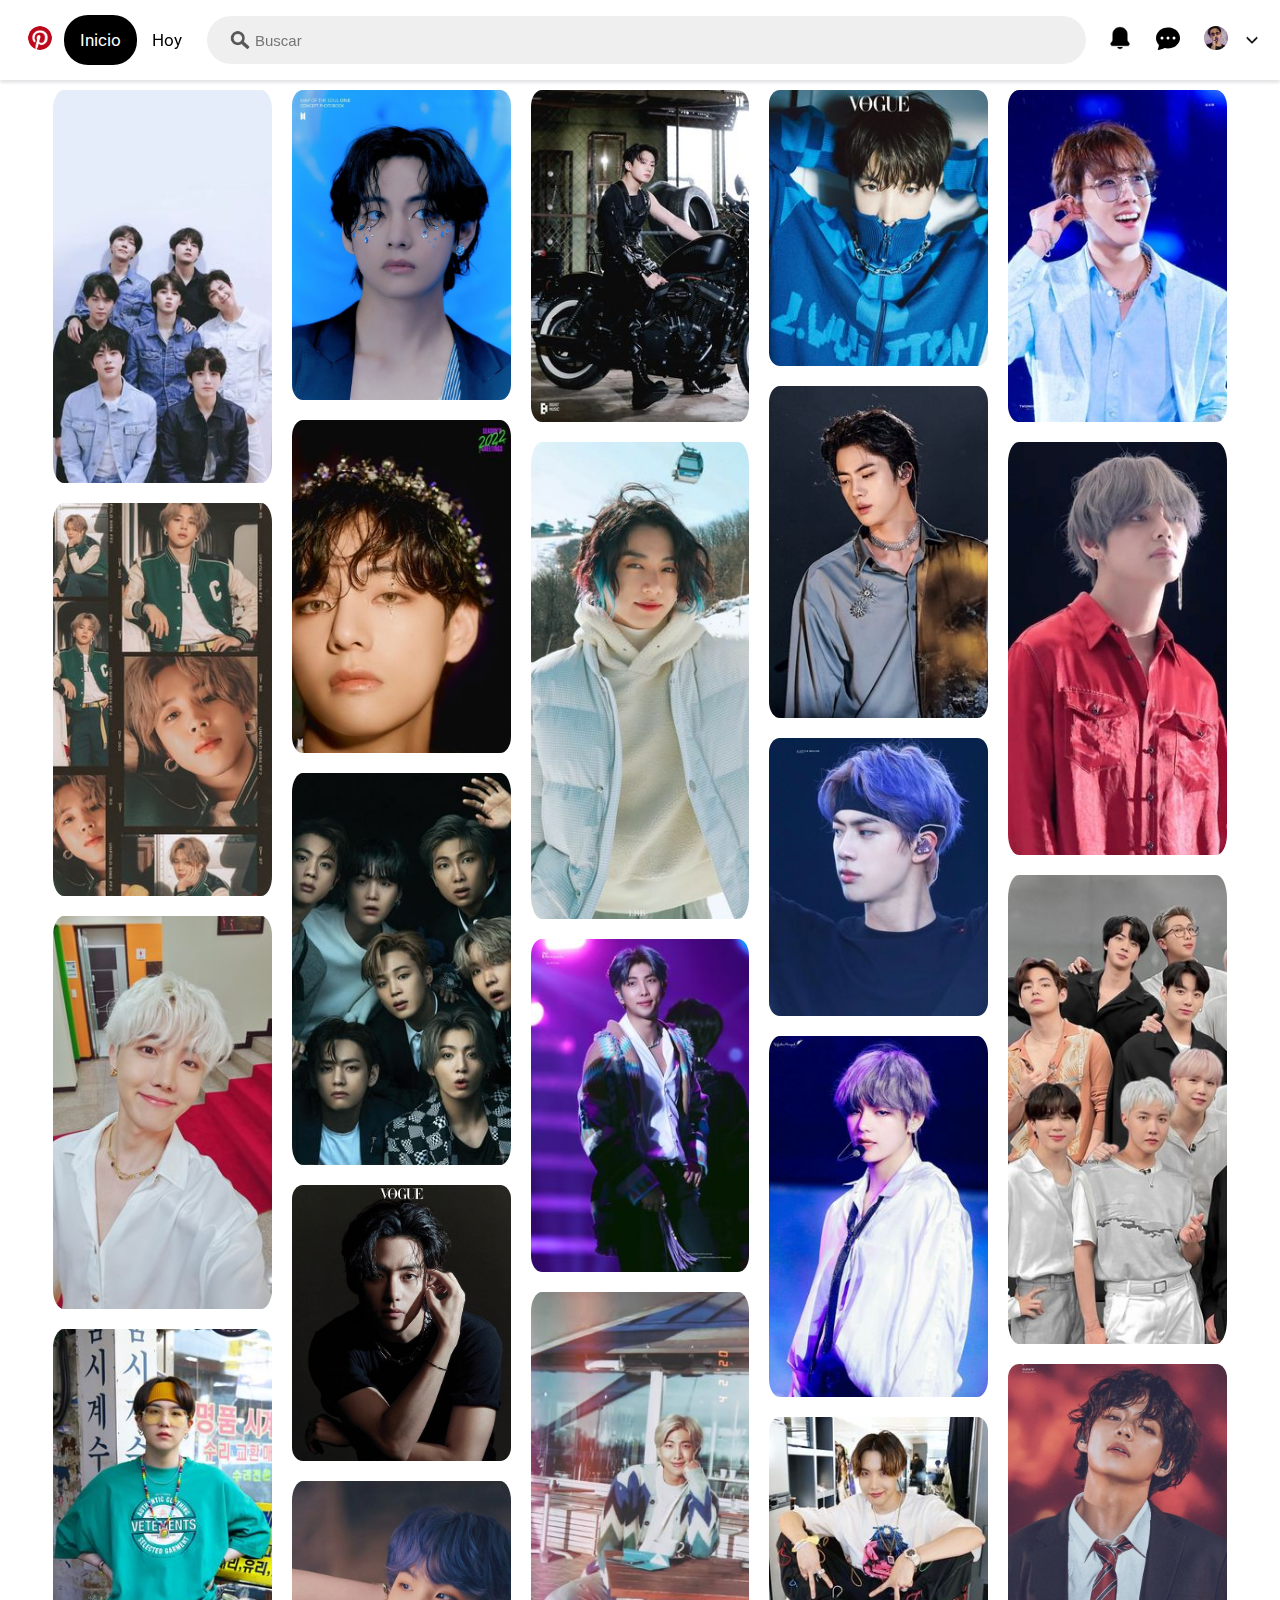
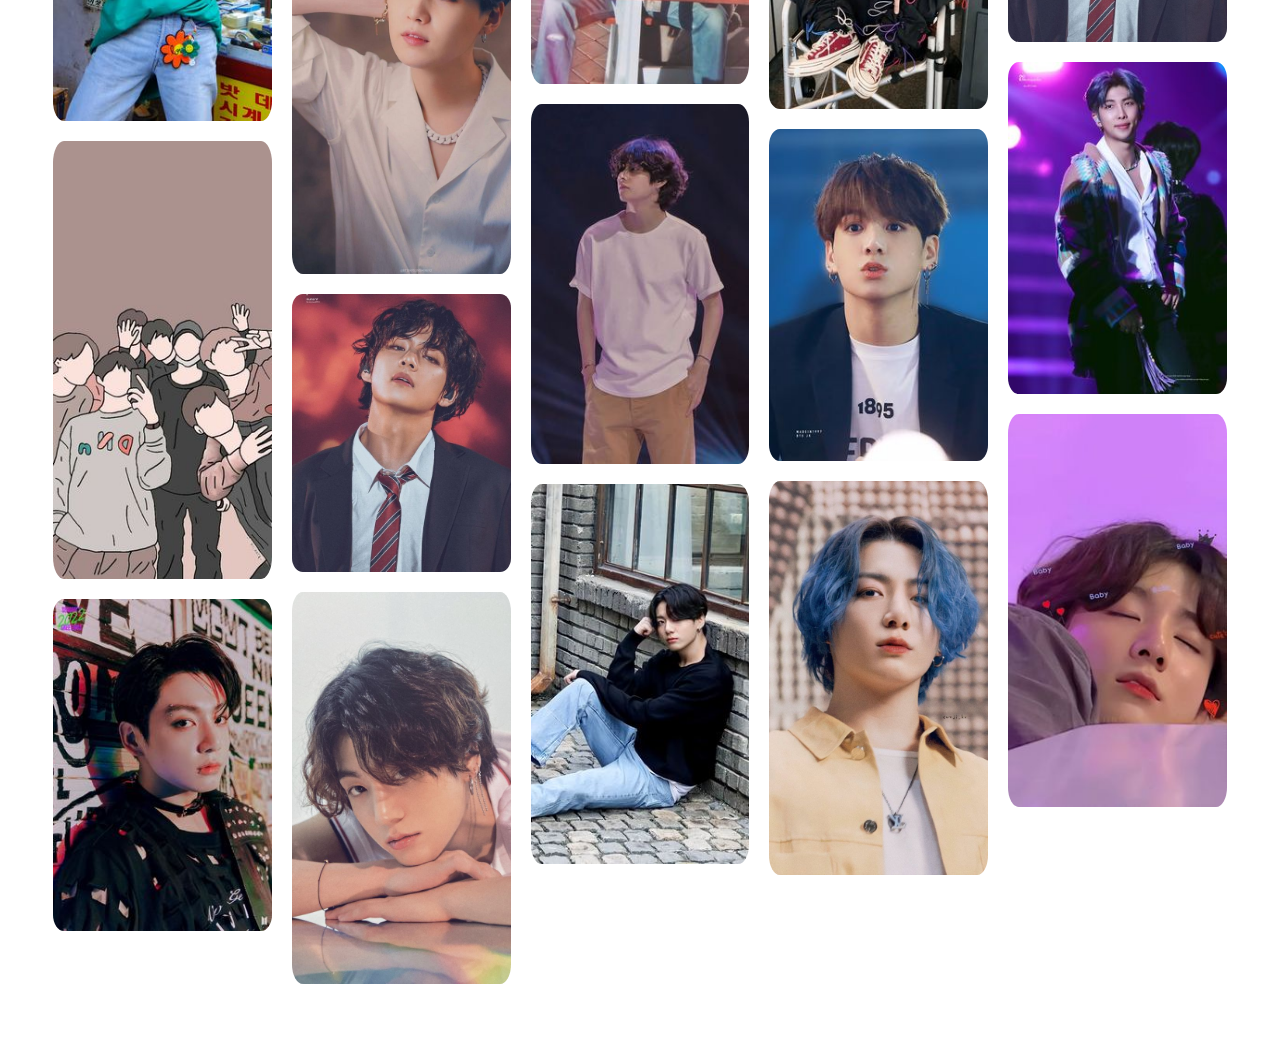
==== commit 2f9298e4: "Pinterest Final" ====
--- a/index.html
+++ b/index.html
@@ -52,694 +52,519 @@
             </div>
         </div>
     </nav>
-
     <main class="content">
         <div class="card-image">
-            <div class="box-hover">
-                <div class="box-up">
-                    <div class="box-perfil">
-                        Perfil
-                        <img src="images/icon-down-white.png" alt="">
-                    </div>
-                    <div class="box-guardar">
-                        <input type="button" value="Guardar">
-                    </div>
-                </div>
-                <div class="box-down">
-                    <div class="box-subir">
-                        <img src="images/upload.png" alt="">
-                    </div>
-                    <div class="box-opciones">
-                        <img src="images/more-option.png" alt="">
-                    </div>
-                </div>
+            <div class="profile">
+                Perfil
+                <img src="images/icon-down-white.png" alt="">
+            </div>
+            <div class="box-save">
+                <input type="button" value="Guardar">
+            </div>
+            <div class="box-upload">
+                <img src="images/upload.png" alt="">
+            </div>
+            <div class="box-options">
+                <img src="images/more-option.png" alt="">
+            </div>
+            <img src="images/img-13.jpg" alt="">
+        </div>
+        <div class="card-image">
+            <div class="profile">
+                Perfil
+                <img src="images/icon-down-white.png" alt="">
+            </div>
+            <div class="box-save">
+                <input type="button" value="Guardar">
+            </div>
+            <div class="box-upload">
+                <img src="images/upload.png" alt="">
+            </div>
+            <div class="box-options">
+                <img src="images/more-option.png" alt="">
+            </div>
+            <img src="images/img-14.jpg" alt="">
+        </div>
+        <div class="card-image">
+            <div class="profile">
+                Perfil
+                <img src="images/icon-down-white.png" alt="">
+            </div>
+            <div class="box-save">
+                <input type="button" value="Guardar">
+            </div>
+            <div class="box-upload">
+                <img src="images/upload.png" alt="">
+            </div>
+            <div class="box-options">
+                <img src="images/more-option.png" alt="">
+            </div>
+            <img src="images/img-15.jpg" alt="">
+        </div>
+        <div class="card-image">
+            <div class="profile">
+                Perfil
+                <img src="images/icon-down-white.png" alt="">
+            </div>
+            <div class="box-save">
+                <input type="button" value="Guardar">
+            </div>
+            <div class="box-upload">
+                <img src="images/upload.png" alt="">
+            </div>
+            <div class="box-options">
+                <img src="images/more-option.png" alt="">
+            </div>
+            <img src="images/img-6.jpg" alt="">
+        </div>
+        <div class="card-image">
+            <div class="profile">
+                Perfil
+                <img src="images/icon-down-white.png" alt="">
+            </div>
+            <div class="box-save">
+                <input type="button" value="Guardar">
+            </div>
+            <div class="box-upload">
+                <img src="images/upload.png" alt="">
+            </div>
+            <div class="box-options">
+                <img src="images/more-option.png" alt="">
+            </div>
+            <img src="images/img-5.jpg" alt="">
+        </div>
+        <div class="card-image">
+            <div class="profile">
+                Perfil
+                <img src="images/icon-down-white.png" alt="">
+            </div>
+            <div class="box-save">
+                <input type="button" value="Guardar">
+            </div>
+            <div class="box-upload">
+                <img src="images/upload.png" alt="">
+            </div>
+            <div class="box-options">
+                <img src="images/more-option.png" alt="">
+            </div>
+            <img src="images/img-11.jpg" alt="">
+        </div>
+        <div class="card-image">
+            <div class="profile">
+                Perfil
+                <img src="images/icon-down-white.png" alt="">
+            </div>
+            <div class="box-save">
+                <input type="button" value="Guardar">
+            </div>
+            <div class="box-upload">
+                <img src="images/upload.png" alt="">
+            </div>
+            <div class="box-options">
+                <img src="images/more-option.png" alt="">
+            </div>
+            <img src="images/img-1.jpg" alt="">
+        </div>
+        <div class="card-image">
+            <div class="profile">
+                Perfil
+                <img src="images/icon-down-white.png" alt="">
+            </div>
+            <div class="box-save">
+                <input type="button" value="Guardar">
+            </div>
+            <div class="box-upload">
+                <img src="images/upload.png" alt="">
+            </div>
+            <div class="box-options">
+                <img src="images/more-option.png" alt="">
+            </div>
+            <img src="images/img-8.jpg" alt="">
+        </div>
+        <div class="card-image">
+            <div class="profile">
+                Perfil
+                <img src="images/icon-down-white.png" alt="">
+            </div>
+            <div class="box-save">
+                <input type="button" value="Guardar">
+            </div>
+            <div class="box-upload">
+                <img src="images/upload.png" alt="">
+            </div>
+            <div class="box-options">
+                <img src="images/more-option.png" alt="">
+            </div>
+            <img src="images/img-9.jpg" alt="">
+        </div>
+        <div class="card-image">
+            <div class="profile">
+                Perfil
+                <img src="images/icon-down-white.png" alt="">
+            </div>
+            <div class="box-save">
+                <input type="button" value="Guardar">
+            </div>
+            <div class="box-upload">
+                <img src="images/upload.png" alt="">
+            </div>
+            <div class="box-options">
+                <img src="images/more-option.png" alt="">
+            </div>
+            <img src="images/img-10.jpg" alt="">
+        </div>
+        <div class="card-image">
+            <div class="profile">
+                Perfil
+                <img src="images/icon-down-white.png" alt="">
+            </div>
+            <div class="box-save">
+                <input type="button" value="Guardar">
+            </div>
+            <div class="box-upload">
+                <img src="images/upload.png" alt="">
+            </div>
+            <div class="box-options">
+                <img src="images/more-option.png" alt="">
+            </div>
+            <img src="images/img-2.jpg" alt="">
+        </div>
+        <div class="card-image">
+            <div class="profile">
+                Perfil
+                <img src="images/icon-down-white.png" alt="">
+            </div>
+            <div class="box-save">
+                <input type="button" value="Guardar">
+            </div>
+            <div class="box-upload">
+                <img src="images/upload.png" alt="">
+            </div>
+            <div class="box-options">
+                <img src="images/more-option.png" alt="">
+            </div>
+            <img src="images/img-3.jpg" alt="">
+        </div>
+        <div class="card-image">
+            <div class="profile">
+                Perfil
+                <img src="images/icon-down-white.png" alt="">
+            </div>
+            <div class="box-save">
+                <input type="button" value="Guardar">
+            </div>
+            <div class="box-upload">
+                <img src="images/upload.png" alt="">
+            </div>
+            <div class="box-options">
+                <img src="images/more-option.png" alt="">
+            </div>
+            <img src="images/img-4.jpg" alt="">
+        </div>
+        <div class="card-image">
+            <div class="profile">
+                Perfil
+                <img src="images/icon-down-white.png" alt="">
+            </div>
+            <div class="box-save">
+                <input type="button" value="Guardar">
+            </div>
+            <div class="box-upload">
+                <img src="images/upload.png" alt="">
+            </div>
+            <div class="box-options">
+                <img src="images/more-option.png" alt="">
+            </div>
+            <img src="images/img-16.jpg" alt="">
+        </div>
+        <div class="card-image">
+            <div class="profile">
+                Perfil
+                <img src="images/icon-down-white.png" alt="">
+            </div>
+            <div class="box-save">
+                <input type="button" value="Guardar">
+            </div>
+            <div class="box-upload">
+                <img src="images/upload.png" alt="">
+            </div>
+            <div class="box-options">
+                <img src="images/more-option.png" alt="">
+            </div>
+            <img src="images/img-17.jpg" alt="">
+        </div>
+        <div class="card-image">
+            <div class="profile">
+                Perfil
+                <img src="images/icon-down-white.png" alt="">
+            </div>
+            <div class="box-save">
+                <input type="button" value="Guardar">
+            </div>
+            <div class="box-upload">
+                <img src="images/upload.png" alt="">
+            </div>
+            <div class="box-options">
+                <img src="images/more-option.png" alt="">
+            </div>
+            <img src="images/img-18.jpg" alt="">
+        </div>
+        <div class="card-image">
+            <div class="profile">
+                Perfil
+                <img src="images/icon-down-white.png" alt="">
+            </div>
+            <div class="box-save">
+                <input type="button" value="Guardar">
+            </div>
+            <div class="box-upload">
+                <img src="images/upload.png" alt="">
+            </div>
+            <div class="box-options">
+                <img src="images/more-option.png" alt="">
+            </div>
+            <img src="images/img-19.jpg" alt="">
+        </div>
+        <div class="card-image">
+            <div class="profile">
+                Perfil
+                <img src="images/icon-down-white.png" alt="">
+            </div>
+            <div class="box-save">
+                <input type="button" value="Guardar">
+            </div>
+            <div class="box-upload">
+                <img src="images/upload.png" alt="">
+            </div>
+            <div class="box-options">
+                <img src="images/more-option.png" alt="">
+            </div>
+            <img src="images/img-20.jpg" alt="">
+        </div>
+        <div class="card-image">
+            <div class="profile">
+                Perfil
+                <img src="images/icon-down-white.png" alt="">
+            </div>
+            <div class="box-save">
+                <input type="button" value="Guardar">
+            </div>
+            <div class="box-upload">
+                <img src="images/upload.png" alt="">
+            </div>
+            <div class="box-options">
+                <img src="images/more-option.png" alt="">
+            </div>
+            <img src="images/img-21.jpg" alt="">
+        </div>
+        <div class="card-image">
+            <div class="profile">
+                Perfil
+                <img src="images/icon-down-white.png" alt="">
+            </div>
+            <div class="box-save">
+                <input type="button" value="Guardar">
+            </div>
+            <div class="box-upload">
+                <img src="images/upload.png" alt="">
+            </div>
+            <div class="box-options">
+                <img src="images/more-option.png" alt="">
+            </div>
+            <img src="images/img-22.jpg" alt="">
+        </div>
+        <div class="card-image">
+            <div class="profile">
+                Perfil
+                <img src="images/icon-down-white.png" alt="">
+            </div>
+            <div class="box-save">
+                <input type="button" value="Guardar">
+            </div>
+            <div class="box-upload">
+                <img src="images/upload.png" alt="">
+            </div>
+            <div class="box-options">
+                <img src="images/more-option.png" alt="">
+            </div>
+            <img src="images/img-23.jpg" alt="">
+        </div>
+        <div class="card-image">
+            <div class="profile">
+                Perfil
+                <img src="images/icon-down-white.png" alt="">
+            </div>
+            <div class="box-save">
+                <input type="button" value="Guardar">
+            </div>
+            <div class="box-upload">
+                <img src="images/upload.png" alt="">
+            </div>
+            <div class="box-options">
+                <img src="images/more-option.png" alt="">
+            </div>
+            <img src="images/img-24.jpg" alt="">
+        </div>
+        <div class="card-image">
+            <div class="profile">
+                Perfil
+                <img src="images/icon-down-white.png" alt="">
+            </div>
+            <div class="box-save">
+                <input type="button" value="Guardar">
+            </div>
+            <div class="box-upload">
+                <img src="images/upload.png" alt="">
+            </div>
+            <div class="box-options">
+                <img src="images/more-option.png" alt="">
+            </div>
+            <img src="images/img-25.jpg" alt="">
+        </div>
+        <div class="card-image">
+            <div class="profile">
+                Perfil
+                <img src="images/icon-down-white.png" alt="">
+            </div>
+            <div class="box-save">
+                <input type="button" value="Guardar">
+            </div>
+            <div class="box-upload">
+                <img src="images/upload.png" alt="">
+            </div>
+            <div class="box-options">
+                <img src="images/more-option.png" alt="">
+            </div>
+            <img src="images/img-26.jpg" alt="">
+        </div>
+        <div class="card-image">
+            <div class="profile">
+                Perfil
+                <img src="images/icon-down-white.png" alt="">
+            </div>
+            <div class="box-save">
+                <input type="button" value="Guardar">
+            </div>
+            <div class="box-upload">
+                <img src="images/upload.png" alt="">
+            </div>
+            <div class="box-options">
+                <img src="images/more-option.png" alt="">
+            </div>
+            <img src="images/img-27.jpg" alt="">
+        </div>
+        <div class="card-image">
+            <div class="profile">
+                Perfil
+                <img src="images/icon-down-white.png" alt="">
+            </div>
+            <div class="box-save">
+                <input type="button" value="Guardar">
+            </div>
+            <div class="box-upload">
+                <img src="images/upload.png" alt="">
+            </div>
+            <div class="box-options">
+                <img src="images/more-option.png" alt="">
+            </div>
+            <img src="images/img-28.jpg" alt="">
+        </div>
+        <div class="card-image">
+            <div class="profile">
+                Perfil
+                <img src="images/icon-down-white.png" alt="">
+            </div>
+            <div class="box-save">
+                <input type="button" value="Guardar">
+            </div>
+            <div class="box-upload">
+                <img src="images/upload.png" alt="">
+            </div>
+            <div class="box-options">
+                <img src="images/more-option.png" alt="">
+            </div>
+            <img src="images/img-29.jpg" alt="">
+        </div>
+        <div class="card-image">
+            <div class="profile">
+                Perfil
+                <img src="images/icon-down-white.png" alt="">
+            </div>
+            <div class="box-save">
+                <input type="button" value="Guardar">
+            </div>
+            <div class="box-upload">
+                <img src="images/upload.png" alt="">
+            </div>
+            <div class="box-options">
+                <img src="images/more-option.png" alt="">
+            </div>
+            <img src="images/img-30.jpg" alt="">
+        </div>
+        <div class="card-image">
+            <div class="profile">
+                Perfil
+                <img src="images/icon-down-white.png" alt="">
+            </div>
+            <div class="box-save">
+                <input type="button" value="Guardar">
+            </div>
+            <div class="box-upload">
+                <img src="images/upload.png" alt="">
+            </div>
+            <div class="box-options">
+                <img src="images/more-option.png" alt="">
+            </div>
+            <img src="images/img-7.jpg" alt="">
+        </div>
+        <div class="card-image">
+            <div class="profile">
+                Perfil
+                <img src="images/icon-down-white.png" alt="">
+            </div>
+            <div class="box-save">
+                <input type="button" value="Guardar">
+            </div>
+            <div class="box-upload">
+                <img src="images/upload.png" alt="">
+            </div>
+            <div class="box-options">
+                <img src="images/more-option.png" alt="">
+            </div>
+            <img src="images/img-3.jpg" alt="">
+        </div>
+        <div class="card-image">
+            <div class="profile">
+                Perfil
+                <img src="images/icon-down-white.png" alt="">
+            </div>
+            <div class="box-save">
+                <input type="button" value="Guardar">
+            </div>
+            <div class="box-upload">
+                <img src="images/upload.png" alt="">
+            </div>
+            <div class="box-options">
+                <img src="images/more-option.png" alt="">
+            </div>
+            <img src="images/img-18.jpg" alt="">
+        </div>
+        <div class="card-image">
+            <div class="profile">
+                Perfil
+                <img src="images/icon-down-white.png" alt="">
+            </div>
+            <div class="box-save">
+                <input type="button" value="Guardar">
+            </div>
+            <div class="box-upload">
+                <img src="images/upload.png" alt="">
+            </div>
+            <div class="box-options">
+                <img src="images/more-option.png" alt="">
             </div>
             <img src="images/img-12.jpg" alt="">
-        </div>
-        <div class="card-image">
-            <div class="box-hover">
-                <div class="box-up">
-                    <div class="box-perfil">
-                        Perfil
-                        <img src="images/icon-down-white.png" alt="">
-                    </div>
-                    <div class="box-guardar">
-                        <input type="button" value="Guardar">
-                    </div>
-                </div>
-                <div class="box-down">
-                    <div class="box-subir">
-                        <img src="images/upload.png" alt="">
-                    </div>
-                    <div class="box-opciones">
-                        <img src="images/more-option.png" alt="">
-                    </div>
-                </div>
-            </div>
-            <img src="images/img-13.jpg" alt="">
-        </div>
-        <div class="card-image">
-            <div class="box-hover">
-                <div class="box-up">
-                    <div class="box-perfil">
-                        Perfil
-                        <img src="images/icon-down-white.png" alt="">
-                    </div>
-                    <div class="box-guardar">
-                        <input type="button" value="Guardar">
-                    </div>
-                </div>
-                <div class="box-down">
-                    <div class="box-subir">
-                        <img src="images/upload.png" alt="">
-                    </div>
-                    <div class="box-opciones">
-                        <img src="images/more-option.png" alt="">
-                    </div>
-                </div>
-            </div>
-            <img src="images/img-14.jpg" alt="">
-        </div>
-        <div class="card-image">
-            <div class="box-hover">
-                <div class="box-up">
-                    <div class="box-perfil">
-                        Perfil
-                        <img src="images/icon-down-white.png" alt="">
-                    </div>
-                    <div class="box-guardar">
-                        <input type="button" value="Guardar">
-                    </div>
-                </div>
-                <div class="box-down">
-                    <div class="box-subir">
-                        <img src="images/upload.png" alt="">
-                    </div>
-                    <div class="box-opciones">
-                        <img src="images/more-option.png" alt="">
-                    </div>
-                </div>
-            </div>
-            <img src="images/img-15.jpg" alt="">
-        </div>
-        <div class="card-image">
-            <div class="box-hover">
-                <div class="box-up">
-                    <div class="box-perfil">
-                        Perfil
-                        <img src="images/icon-down-white.png" alt="">
-                    </div>
-                    <div class="box-guardar">
-                        <input type="button" value="Guardar">
-                    </div>
-                </div>
-                <div class="box-down">
-                    <div class="box-subir">
-                        <img src="images/upload.png" alt="">
-                    </div>
-                    <div class="box-opciones">
-                        <img src="images/more-option.png" alt="">
-                    </div>
-                </div>
-            </div>
-            <img src="images/img-6.jpg" alt="">
-        </div>
-        <div class="card-image">
-            <div class="box-hover">
-                <div class="box-up">
-                    <div class="box-perfil">
-                        Perfil
-                        <img src="images/icon-down-white.png" alt="">
-                    </div>
-                    <div class="box-guardar">
-                        <input type="button" value="Guardar">
-                    </div>
-                </div>
-                <div class="box-down">
-                    <div class="box-subir">
-                        <img src="images/upload.png" alt="">
-                    </div>
-                    <div class="box-opciones">
-                        <img src="images/more-option.png" alt="">
-                    </div>
-                </div>
-            </div>
-            <img src="images/img-5.jpg" alt="">
-        </div>
-        <div class="card-image">
-            <div class="box-hover">
-                <div class="box-up">
-                    <div class="box-perfil">
-                        Perfil
-                        <img src="images/icon-down-white.png" alt="">
-                    </div>
-                    <div class="box-guardar">
-                        <input type="button" value="Guardar">
-                    </div>
-                </div>
-                <div class="box-down">
-                    <div class="box-subir">
-                        <img src="images/upload.png" alt="">
-                    </div>
-                    <div class="box-opciones">
-                        <img src="images/more-option.png" alt="">
-                    </div>
-                </div>
-            </div>
-            <img src="images/img-11.jpg" alt="">
-        </div>
-        <div class="card-image">
-            <div class="box-hover">
-                <div class="box-up">
-                    <div class="box-perfil">
-                        Perfil
-                        <img src="images/icon-down-white.png" alt="">
-                    </div>
-                    <div class="box-guardar">
-                        <input type="button" value="Guardar">
-                    </div>
-                </div>
-                <div class="box-down">
-                    <div class="box-subir">
-                        <img src="images/upload.png" alt="">
-                    </div>
-                    <div class="box-opciones">
-                        <img src="images/more-option.png" alt="">
-                    </div>
-                </div>
-            </div>
-            <img src="images/img-1.jpg" alt="">
-        </div>
-        <div class="card-image">
-            <div class="box-hover">
-                <div class="box-up">
-                    <div class="box-perfil">
-                        Perfil
-                        <img src="images/icon-down-white.png" alt="">
-                    </div>
-                    <div class="box-guardar">
-                        <input type="button" value="Guardar">
-                    </div>
-                </div>
-                <div class="box-down">
-                    <div class="box-subir">
-                        <img src="images/upload.png" alt="">
-                    </div>
-                    <div class="box-opciones">
-                        <img src="images/more-option.png" alt="">
-                    </div>
-                </div>
-            </div>
-            <img src="images/img-8.jpg" alt="">
-        </div>
-        <div class="card-image">
-            <img src="images/img-9.jpg" alt="">
-        </div>
-        <div class="card-image">
-            <div class="box-hover">
-                <div class="box-up">
-                    <div class="box-perfil">
-                        Perfil
-                        <img src="images/icon-down-white.png" alt="">
-                    </div>
-                    <div class="box-guardar">
-                        <input type="button" value="Guardar">
-                    </div>
-                </div>
-                <div class="box-down">
-                    <div class="box-subir">
-                        <img src="images/upload.png" alt="">
-                    </div>
-                    <div class="box-opciones">
-                        <img src="images/more-option.png" alt="">
-                    </div>
-                </div>
-            </div>
-            <img src="images/img-10.jpg" alt="">
-        </div>
-        <div class="card-image">
-            <div class="box-hover">
-                <div class="box-up">
-                    <div class="box-perfil">
-                        Perfil
-                        <img src="images/icon-down-white.png" alt="">
-                    </div>
-                    <div class="box-guardar">
-                        <input type="button" value="Guardar">
-                    </div>
-                </div>
-                <div class="box-down">
-                    <div class="box-subir">
-                        <img src="images/upload.png" alt="">
-                    </div>
-                    <div class="box-opciones">
-                        <img src="images/more-option.png" alt="">
-                    </div>
-                </div>
-            </div>
-            <img src="images/img-2.jpg" alt="">
-        </div>
-        <div class="card-image">
-            <div class="box-hover">
-                <div class="box-up">
-                    <div class="box-perfil">
-                        Perfil
-                        <img src="images/icon-down-white.png" alt="">
-                    </div>
-                    <div class="box-guardar">
-                        <input type="button" value="Guardar">
-                    </div>
-                </div>
-                <div class="box-down">
-                    <div class="box-subir">
-                        <img src="images/upload.png" alt="">
-                    </div>
-                    <div class="box-opciones">
-                        <img src="images/more-option.png" alt="">
-                    </div>
-                </div>
-            </div>
-            <img src="images/img-3.jpg" alt="">
-        </div>
-        <div class="card-image">
-            <div class="box-hover">
-                <div class="box-up">
-                    <div class="box-perfil">
-                        Perfil
-                        <img src="images/icon-down-white.png" alt="">
-                    </div>
-                    <div class="box-guardar">
-                        <input type="button" value="Guardar">
-                    </div>
-                </div>
-                <div class="box-down">
-                    <div class="box-subir">
-                        <img src="images/upload.png" alt="">
-                    </div>
-                    <div class="box-opciones">
-                        <img src="images/more-option.png" alt="">
-                    </div>
-                </div>
-            </div>
-            <img src="images/img-4.jpg" alt="">
-        </div>
-        <div class="card-image">
-            <div class="box-hover">
-                <div class="box-up">
-                    <div class="box-perfil">
-                        Perfil
-                        <img src="images/icon-down-white.png" alt="">
-                    </div>
-                    <div class="box-guardar">
-                        <input type="button" value="Guardar">
-                    </div>
-                </div>
-                <div class="box-down">
-                    <div class="box-subir">
-                        <img src="images/upload.png" alt="">
-                    </div>
-                    <div class="box-opciones">
-                        <img src="images/more-option.png" alt="">
-                    </div>
-                </div>
-            </div>
-            <img src="images/img-16.jpg" alt="">
-        </div>
-        <div class="card-image">
-            <div class="box-hover">
-                <div class="box-up">
-                    <div class="box-perfil">
-                        Perfil
-                        <img src="images/icon-down-white.png" alt="">
-                    </div>
-                    <div class="box-guardar">
-                        <input type="button" value="Guardar">
-                    </div>
-                </div>
-                <div class="box-down">
-                    <div class="box-subir">
-                        <img src="images/upload.png" alt="">
-                    </div>
-                    <div class="box-opciones">
-                        <img src="images/more-option.png" alt="">
-                    </div>
-                </div>
-            </div>
-            <img src="images/img-17.jpg" alt="">
-        </div>
-        <div class="card-image">
-            <div class="box-hover">
-                <div class="box-up">
-                    <div class="box-perfil">
-                        Perfil
-                        <img src="images/icon-down-white.png" alt="">
-                    </div>
-                    <div class="box-guardar">
-                        <input type="button" value="Guardar">
-                    </div>
-                </div>
-                <div class="box-down">
-                    <div class="box-subir">
-                        <img src="images/upload.png" alt="">
-                    </div>
-                    <div class="box-opciones">
-                        <img src="images/more-option.png" alt="">
-                    </div>
-                </div>
-            </div>
-            <img src="images/img-18.jpg" alt="">
-        </div>
-        <div class="card-image">
-            <div class="box-hover">
-                <div class="box-up">
-                    <div class="box-perfil">
-                        Perfil
-                        <img src="images/icon-down-white.png" alt="">
-                    </div>
-                    <div class="box-guardar">
-                        <input type="button" value="Guardar">
-                    </div>
-                </div>
-                <div class="box-down">
-                    <div class="box-subir">
-                        <img src="images/upload.png" alt="">
-                    </div>
-                    <div class="box-opciones">
-                        <img src="images/more-option.png" alt="">
-                    </div>
-                </div>
-            </div>
-            <img src="images/img-19.jpg" alt="">
-        </div>
-        <div class="card-image">
-            <div class="box-hover">
-                <div class="box-up">
-                    <div class="box-perfil">
-                        Perfil
-                        <img src="images/icon-down-white.png" alt="">
-                    </div>
-                    <div class="box-guardar">
-                        <input type="button" value="Guardar">
-                    </div>
-                </div>
-                <div class="box-down">
-                    <div class="box-subir">
-                        <img src="images/upload.png" alt="">
-                    </div>
-                    <div class="box-opciones">
-                        <img src="images/more-option.png" alt="">
-                    </div>
-                </div>
-            </div>
-            <img src="images/img-20.jpg" alt="">
-        </div>
-        <div class="card-image">
-            <div class="box-hover">
-                <div class="box-up">
-                    <div class="box-perfil">
-                        Perfil
-                        <img src="images/icon-down-white.png" alt="">
-                    </div>
-                    <div class="box-guardar">
-                        <input type="button" value="Guardar">
-                    </div>
-                </div>
-                <div class="box-down">
-                    <div class="box-subir">
-                        <img src="images/upload.png" alt="">
-                    </div>
-                    <div class="box-opciones">
-                        <img src="images/more-option.png" alt="">
-                    </div>
-                </div>
-            </div>
-            <img src="images/img-21.jpg" alt="">
-        </div>
-        <div class="card-image">
-            <div class="box-hover">
-                <div class="box-up">
-                    <div class="box-perfil">
-                        Perfil
-                        <img src="images/icon-down-white.png" alt="">
-                    </div>
-                    <div class="box-guardar">
-                        <input type="button" value="Guardar">
-                    </div>
-                </div>
-                <div class="box-down">
-                    <div class="box-subir">
-                        <img src="images/upload.png" alt="">
-                    </div>
-                    <div class="box-opciones">
-                        <img src="images/more-option.png" alt="">
-                    </div>
-                </div>
-            </div>
-            <img src="images/img-22.jpg" alt="">
-        </div>
-        <div class="card-image">
-            <div class="box-hover">
-                <div class="box-up">
-                    <div class="box-perfil">
-                        Perfil
-                        <img src="images/icon-down-white.png" alt="">
-                    </div>
-                    <div class="box-guardar">
-                        <input type="button" value="Guardar">
-                    </div>
-                </div>
-                <div class="box-down">
-                    <div class="box-subir">
-                        <img src="images/upload.png" alt="">
-                    </div>
-                    <div class="box-opciones">
-                        <img src="images/more-option.png" alt="">
-                    </div>
-                </div>
-            </div>
-            <img src="images/img-23.jpg" alt="">
-        </div>
-        <div class="card-image">
-            <div class="box-hover">
-                <div class="box-up">
-                    <div class="box-perfil">
-                        Perfil
-                        <img src="images/icon-down-white.png" alt="">
-                    </div>
-                    <div class="box-guardar">
-                        <input type="button" value="Guardar">
-                    </div>
-                </div>
-                <div class="box-down">
-                    <div class="box-subir">
-                        <img src="images/upload.png" alt="">
-                    </div>
-                    <div class="box-opciones">
-                        <img src="images/more-option.png" alt="">
-                    </div>
-                </div>
-            </div>
-            <img src="images/img-24.jpg" alt="">
-        </div>
-        <div class="card-image">
-            <div class="box-hover">
-                <div class="box-up">
-                    <div class="box-perfil">
-                        Perfil
-                        <img src="images/icon-down-white.png" alt="">
-                    </div>
-                    <div class="box-guardar">
-                        <input type="button" value="Guardar">
-                    </div>
-                </div>
-                <div class="box-down">
-                    <div class="box-subir">
-                        <img src="images/upload.png" alt="">
-                    </div>
-                    <div class="box-opciones">
-                        <img src="images/more-option.png" alt="">
-                    </div>
-                </div>
-            </div>
-            <img src="images/img-25.jpg" alt="">
-        </div>
-        <div class="card-image">
-            <div class="box-hover">
-                <div class="box-up">
-                    <div class="box-perfil">
-                        Perfil
-                        <img src="images/icon-down-white.png" alt="">
-                    </div>
-                    <div class="box-guardar">
-                        <input type="button" value="Guardar">
-                    </div>
-                </div>
-                <div class="box-down">
-                    <div class="box-subir">
-                        <img src="images/upload.png" alt="">
-                    </div>
-                    <div class="box-opciones">
-                        <img src="images/more-option.png" alt="">
-                    </div>
-                </div>
-            </div>
-            <img src="images/img-26.jpg" alt="">
-        </div>
-        <div class="card-image">
-            <div class="box-hover">
-                <div class="box-up">
-                    <div class="box-perfil">
-                        Perfil
-                        <img src="images/icon-down-white.png" alt="">
-                    </div>
-                    <div class="box-guardar">
-                        <input type="button" value="Guardar">
-                    </div>
-                </div>
-                <div class="box-down">
-                    <div class="box-subir">
-                        <img src="images/upload.png" alt="">
-                    </div>
-                    <div class="box-opciones">
-                        <img src="images/more-option.png" alt="">
-                    </div>
-                </div>
-            </div>
-            <img src="images/img-27.jpg" alt="">
-        </div>
-        <div class="card-image">
-            <div class="box-hover">
-                <div class="box-up">
-                    <div class="box-perfil">
-                        Perfil
-                        <img src="images/icon-down-white.png" alt="">
-                    </div>
-                    <div class="box-guardar">
-                        <input type="button" value="Guardar">
-                    </div>
-                </div>
-                <div class="box-down">
-                    <div class="box-subir">
-                        <img src="images/upload.png" alt="">
-                    </div>
-                    <div class="box-opciones">
-                        <img src="images/more-option.png" alt="">
-                    </div>
-                </div>
-            </div>
-            <img src="images/img-28.jpg" alt="">
-        </div>
-        <div class="card-image">
-            <div class="box-hover">
-                <div class="box-up">
-                    <div class="box-perfil">
-                        Perfil
-                        <img src="images/icon-down-white.png" alt="">
-                    </div>
-                    <div class="box-guardar">
-                        <input type="button" value="Guardar">
-                    </div>
-                </div>
-                <div class="box-down">
-                    <div class="box-subir">
-                        <img src="images/upload.png" alt="">
-                    </div>
-                    <div class="box-opciones">
-                        <img src="images/more-option.png" alt="">
-                    </div>
-                </div>
-            </div>
-            <img src="images/img-29.jpg" alt="">
-        </div>
-        <div class="card-image">
-            <div class="box-hover">
-                <div class="box-up">
-                    <div class="box-perfil">
-                        Perfil
-                        <img src="images/icon-down-white.png" alt="">
-                    </div>
-                    <div class="box-guardar">
-                        <input type="button" value="Guardar">
-                    </div>
-                </div>
-                <div class="box-down">
-                    <div class="box-subir">
-                        <img src="images/upload.png" alt="">
-                    </div>
-                    <div class="box-opciones">
-                        <img src="images/more-option.png" alt="">
-                    </div>
-                </div>
-            </div>
-            <img src="images/img-30.jpg" alt="">
-        </div>
-        <div class="card-image">
-            <div class="box-hover">
-                <div class="box-up">
-                    <div class="box-perfil">
-                        Perfil
-                        <img src="images/icon-down-white.png" alt="">
-                    </div>
-                    <div class="box-guardar">
-                        <input type="button" value="Guardar">
-                    </div>
-                </div>
-                <div class="box-down">
-                    <div class="box-subir">
-                        <img src="images/upload.png" alt="">
-                    </div>
-                    <div class="box-opciones">
-                        <img src="images/more-option.png" alt="">
-                    </div>
-                </div>
-            </div>
-            <img src="images/img-7.jpg" alt="">
-        </div>
-        <div class="card-image">
-            <div class="box-hover">
-                <div class="box-up">
-                    <div class="box-perfil">
-                        Perfil
-                        <img src="images/icon-down-white.png" alt="">
-                    </div>
-                    <div class="box-guardar">
-                        <input type="button" value="Guardar">
-                    </div>
-                </div>
-                <div class="box-down">
-                    <div class="box-subir">
-                        <img src="images/upload.png" alt="">
-                    </div>
-                    <div class="box-opciones">
-                        <img src="images/more-option.png" alt="">
-                    </div>
-                </div>
-            </div>
-            <img src="images/img-3.jpg" alt="">
-        </div>
-        <div class="card-image">
-            <div class="box-hover">
-                <div class="box-up">
-                    <div class="box-perfil">
-                        Perfil
-                        <img src="images/icon-down-white.png" alt="">
-                    </div>
-                    <div class="box-guardar">
-                        <input type="button" value="Guardar">
-                    </div>
-                </div>
-                <div class="box-down">
-                    <div class="box-subir">
-                        <img src="images/upload.png" alt="">
-                    </div>
-                    <div class="box-opciones">
-                        <img src="images/more-option.png" alt="">
-                    </div>
-                </div>
-            </div>
-            <img src="images/img-18.jpg" alt="">
         </div>
     </main>
 </body>
-</html>
-
+</html>--- a/style.css
+++ b/style.css
@@ -58,11 +58,11 @@
     background-color: #EFEFEF;
 }
 
-.mobile-down{
-    display:none
-}
-
-.mobile-search{
+.mobile-down {
+    display: none
+}
+
+.mobile-search {
     display: none;
 }
 
@@ -208,7 +208,6 @@
 .content {
     display: flex;
     height: 200vw;
-    align-items: center;
     justify-content: flex-start;
     flex-wrap: wrap;
     flex-direction: column;
@@ -216,15 +215,11 @@
 }
 
 /*Contendedor de cada una de las imagenes*/
-.content div {
+.content .card-image {
     margin: 10px;
-    display: flex;
-    justify-content: center;
-    align-items: center;
     width: 19%;
+    cursor: zoom-in;
     position: relative;
-    height: auto;
-    cursor: zoom-in;
 }
 
 /*Imagenes del content*/
@@ -232,172 +227,166 @@
     width: 100%;
     height: 100%;
     border-radius: 5%;
-    z-index: 100;
-}
-/*Capa del hover*/
-.card-image>.box-hover {
+}
+
+/*HOVER*/
+
+.card-image:hover {
+    filter: brightness(90%);
+}
+
+.card-image:hover .profile {
+    display: block;
+    cursor: pointer;
+}
+
+.card-image:hover .box-save {
+    display: block;
+}
+
+.card-image:hover .box-upload {
+    display: block;
+    cursor: pointer;
+}
+
+.card-image:hover .box-options {
+    display: block;
+    cursor: pointer;
+}
+
+/*Iconos de la capa hover*/
+.profile {
     position: absolute;
-    overflow: hidden;
-    height: 100%;
-    width: 100%;
-    display: flex;
-    flex-direction: column;
-    justify-content: space-between;
-    align-content: center;
-    align-items: center;
-    border-radius: 5%;
-    padding-left: 5%;
-    padding-right: 5%;
-    background-color: rgba(0, 0, 0, 0.3);
-    z-index: 50;
-    transition: all 500ms ease-out;
-}
-/*Cajas de la capa hover*/
-.box-hover>div {
-    display: flex;
+    top: 8px;
+    left: 8px;
+    font-size: 16px;
     width: auto;
-    flex-direction: row;
-    flex-wrap: nowrap;
-    align-content: stretch;
-    justify-content: space-between;
-}
-
-/*HOVER*/
-.card-image img:hover {
-    z-index: 10;
-    position: relative;
-}
-
-/*Iconos de la capa hover*/
-
-.box-hover>.box-up {
-    width: 100%;
+    height: auto;
+    padding: 12px;
+    display: inline;
     color: white;
-}
-
-.box-up>.box-perfil {
-    margin-top: 0px;
-    padding-left: 3%;
-}
-
-.box-up>.box-perfil>img {
-    margin-left: 25%;
-    width: 35%;
-}
-
-.box-up>.box-guardar {
-    background-color: #ff2b40;
-    width: fit-content;
-    border-radius: 30px;
-    padding: 5%;
-}
-
-.box-guardar:hover{
-    background-color: #E60023;
-}
-
-.box-guardar input {
-    background-color: transparent;
-    margin: 1%;
+    display: none;
+}
+
+.profile>img {
+    width: 8%;
+    padding-left: 5px;
+}
+
+.box-save {
+    display: none;
+}
+
+.box-save>input {
+    background-color: red;
     border: none;
-    font-size: 15px;
+    font-size: 16px;
     font-weight: bold;
     color: white;
-}
-
-.box-hover>.box-down {
-    display: flex;
-    justify-content: flex-end;
-    align-items: center;
-    padding: 1%;
+    position: absolute;
+    width: fit-content;
     height: fit-content;
-    margin-left: 50%;
-    margin-bottom: 0px;
-    margin-right: 0px;
-}
-
-.box-down {
-    padding-left: 10%;
-}
-
-.box-down>div {
-    background-color: #E1E1E1;
-    margin-right: 5px;
+    padding: 12px;
+    border-radius: 20px;
+    right: 8px;
+    top: 8px;
+    cursor: pointer;
+}
+
+.box-save>input:hover {
+    background-color: rgb(195, 64, 64);
+}
+
+.box-upload,
+.box-options {
+    display: none;
+    position: absolute;
+    width: 35px;
+    height: 35px;
+    background-color: white;
     border-radius: 100%;
-    padding: 5px;
-    width: 33%;
+    padding: 6px;
+}
+
+.box-upload {
+    bottom: 8px;
+    right: 50px;
+}
+
+.box-options {
+    bottom: 8px;
+    right: 8px;
+}
+
+.box-upload>img {
+    width: 100%;
     height: auto;
 }
 
+.box-options>img {
+    width: 100%;
+}
+
 @media screen and (max-width: 1115px) {
+    main {
+        margin-top: 85px;
+        margin: 7vw;
+    }
 
     .content {
-        height: 300vw;
-    }
-
-    .content div {
-        width: 22%;
-    }
-
-    .box-up>.box-perfil {
-        padding-left: 10px;
-    }
-
-    .box-down>div {
-        padding: 5px;
-        width: auto;
-        height: auto;
-    }
-
-    .box-down>div>img {
-        width: 20px;
-        height: 20px;
-    }
-
+        height: 270vw;
+    }
+
+    .content .card-image {
+        width: 25%;
+    }
+
+    .box-upload,
+    .box-options {
+        width: 33px;
+        height: 33px;
+        padding: 6px;
+    }
 }
 
 @media screen and (max-width: 1000px) {
+    main {
+        margin-top: 80px;
+        margin-left: 7vw;
+        margin-right: 7vw;
+    }
 
     .content {
-        height: 500vw;
-    }
-
-    .content div {
+        height: 450vw;
+    }
+
+    .content .card-image {
         width: 30%;
     }
 
-    .box-down>div {
-        padding: 5px;
-        width: auto;
-        height: auto;
-    }
-
-    .box-down>div>img {
-        width: 20px;
-        height: 20px;
+    .box-upload,
+    .box-options {
+        width: 32px;
+        height: 32px;
+        padding: 6px;
     }
 }
 
 @media screen and (max-width: 750px) {
+    main {
+        margin-top: 80px;
+        margin-left: 3vw;
+        margin-right: 3vw;
+    }
 
     .content {
-        height: 1000vw;
-    }
-
-    .content div {
-        width: 40%;
-    }
-
-    .box-down>div {
-        padding: 5px;
-        width: auto;
-        height: auto;
-    }
-
-    .box-down>div>img {
-        width: 20px;
-        height: 20px;
-    }
+        height: 1050vw;
+    }
+
+    .content .card-image {
+        width: 45%;
+    }
+
 }
 
 @media screen and (max-width: 680px) {
@@ -422,46 +411,57 @@
         display: none;
     }
 
-    nav>.nav-bttn{
+    nav>.nav-bttn {
         background-color: white;
         color: black;
     }
 
-    nav>.nav-bttn>input{
+    nav>.nav-bttn>input {
         background-color: transparent;
         color: black;
     }
 
-    nav .mobile-down{
+    nav .mobile-down {
         display: block;
         margin-left: 5px;
         width: 15px;
         height: auto;
     }
 
-    nav .mobile-search{
+    nav .mobile-search {
         display: block;
     }
-    
-    nav .mobile-search >img{
+
+    nav .mobile-search>img {
         width: 24px;
         height: 24px;
     }
 
     .mobile-search {
-    border-radius: 50%;
-    padding: 12px;
+        border-radius: 50%;
+        padding: 12px;
     }
 
     .mobile-search:hover {
-    background-color: rgb(240, 240, 240);
-    border-radius: 50%;
-    padding: 12px;
-    }
-
-    .nav-bttn:hover{
         background-color: rgb(240, 240, 240);
-    }
+        border-radius: 50%;
+        padding: 12px;
+    }
+
+    .nav-bttn:hover {
+        background-color: rgb(240, 240, 240);
+    }
+
+    .box-upload,
+    .box-options {
+        background-color: transparent;
+    }
+
+    .box-upload img,
+    .box-options img{
+        display: none;
+    }
+
 }
 
 @media screen and (max-width: 550px) {
@@ -475,7 +475,7 @@
     }
 }
 
-@media screen and (max-width: 470px){
+@media screen and (max-width: 470px) {
     .content img:hover {
         z-index: 20;
         position: relative;
@@ -483,15 +483,18 @@
 }
 
 @media screen and (max-width: 410px) {
-    .message, .notifications{
+
+    .message,
+    .notifications {
         display: none;
     }
 }
 
 @media screen and (max-width: 320px) {
-    nav .mobile-down, .profile-img{
+
+    nav .mobile-down,
+    .profile-img {
         display: none;
     }
 
-}
-
+}